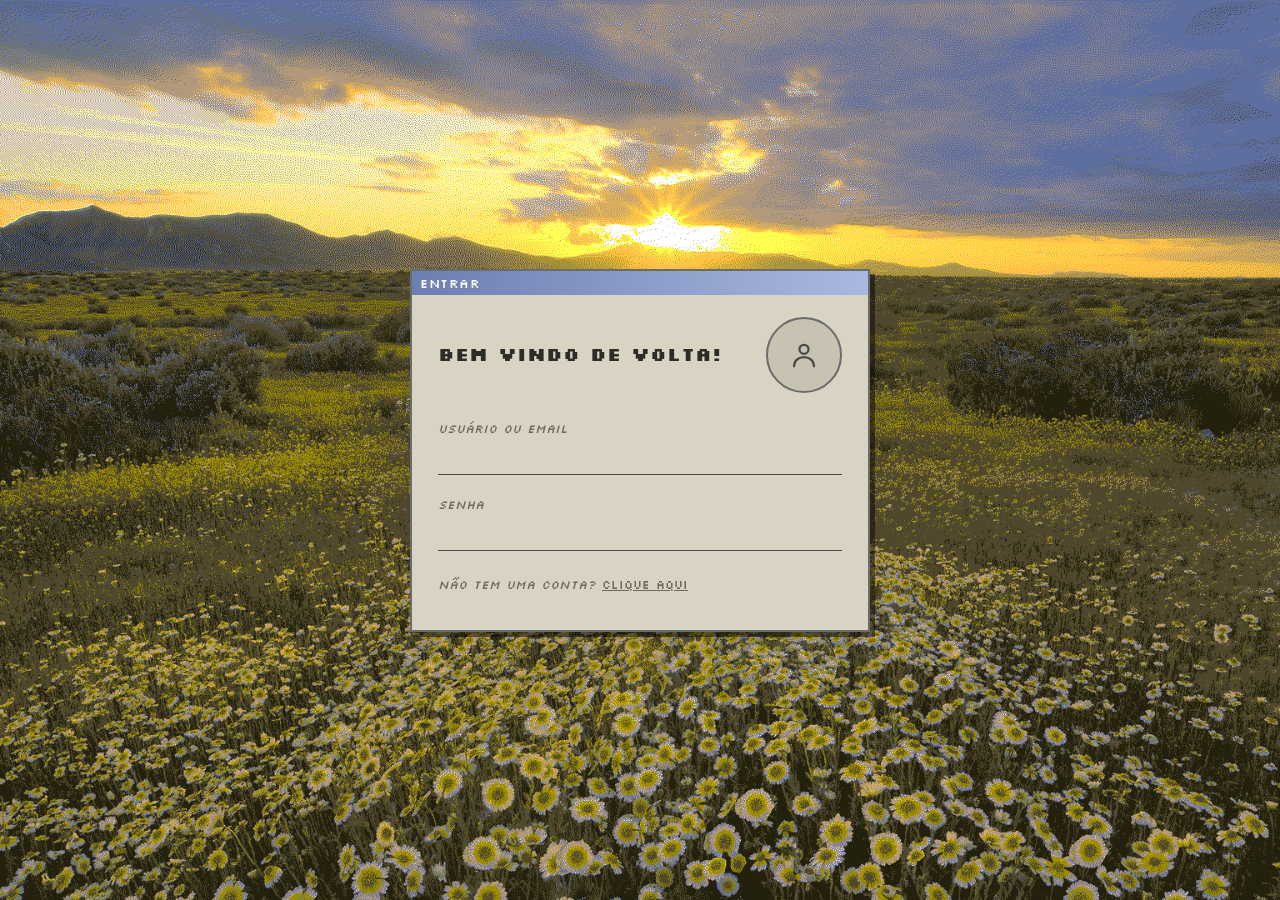
==== index.html @ 0c86bc10 "." ====
<!DOCTYPE html>
<html lang="pt-br">
<head>
<meta charset="UTF-8">
<meta name="viewport" content="width=device-width, initial-scale=1.0">
<title>zen · entrar</title>
<link rel="stylesheet" href="style.css">
</head>
<body>

<div class="stage">
  <div class="janela fluxo auth-window">
    <div class="titlebar">Entrar</div>
    <div class="conteudo">

      <div class="auth-header">
        <h1>bem vindo de volta!</h1>
        <div class="avatar-circle">
          <svg viewBox="0 0 24 24" fill="none" stroke="#4a4a46" stroke-width="1.6" stroke-linecap="round">
            <circle cx="12" cy="8" r="3.2"/>
            <path d="M5 20c0-4 3-6.5 7-6.5s7 2.5 7 6.5"/>
          </svg>
        </div>
      </div>

      <div class="campo">
        <label for="usuario">usuário ou email</label>
        <input type="text" id="usuario" name="usuario">
      </div>

      <div class="campo">
        <label for="senha">senha</label>
        <input type="password" id="senha" name="senha">
      </div>

      <p class="link-alt">não tem uma conta? <a href="cadastro.html">clique aqui</a></p>

    </div>
  </div>
</div>

</body>
</html>
---- style.css ----
@import url('https://fonts.googleapis.com/css2?family=Silkscreen:wght@400;700&display=swap');

:root{
  --bg-window: #d9d3c4;
  --border: #6b6b6b;
  --title-start: #6b7fb0;
  --title-end: #a9b8e0;
  --text-dark: #2e2c28;
  --text-muted: #6f6a5e;
  --line: #4a4a4a;
  --avatar-bg: #c7c2b2;
}

*{ box-sizing: border-box; }

html, body{
  margin: 0;
  min-height: 100vh;
}

body{
  font-family: 'Silkscreen', monospace;
  color: var(--text-dark);
  background: url('foto.png') center/cover no-repeat fixed;
  min-height: 100vh;
}

a{ color: inherit; }

.janela{
  background-color: #d9d3c4;
  border: 2px solid #6b6b6b;
  box-shadow: 5px 5px 0 rgba(0, 0, 0, 0.484);
  font-size: 16px;
  position: absolute;
}

.janela .titlebar{
  background: linear-gradient(90deg, #6b7fb0, #a9b8e0);
  padding: 4px 8px;
  color: #fff;
  font-size: 13px;
  letter-spacing: 0.5px;
}
.janela.fluxo{
  position: relative;
}

.janela .conteudo{
  padding: 22px 26px 26px;
}

.avatar-circle{
  width: 76px;
  height: 76px;
  min-width: 76px;
  border-radius: 50%;
  background: var(--avatar-bg);
  border: 2px solid var(--border);
  display: flex;
  align-items: center;
  justify-content: center;
}

.avatar-circle svg{ width: 34px; height: 34px; }

.avatar-foto{
  width: 76px;
  height: 76px;
  min-width: 76px;
  border-radius: 50%;
  border: 2px solid var(--border);
  object-fit: cover;
  background: var(--avatar-bg);
}

.stage{
  min-height: 100vh;
  display: flex;
  align-items: center;
  justify-content: center;
  padding: 40px 16px;
}

.auth-window{
  width: 100%;
  max-width: 460px;
}

.auth-header{
  display: flex;
  align-items: center;
  justify-content: space-between;
  gap: 18px;
  margin-bottom: 28px;
}

.auth-header.inverso{
  flex-direction: row-reverse;
  justify-content: flex-end;
}

.auth-header h1{
  font-size: 19px;
  font-weight: 700;
  line-height: 1.3;
  margin: 0;
  flex: 1;
}

.campo{
  margin: 22px 0;
}

.campo label{
  display: block;
  font-size: 12px;
  font-style: italic;
  color: var(--text-muted);
  margin-bottom: 8px;
}

.campo input{
  width: 100%;
  border: none;
  border-bottom: 1px solid var(--line);
  background: transparent;
  font-family: inherit;
  font-size: 14px;
  color: var(--text-dark);
  padding: 4px 2px 8px;
  outline: none;
}

.campo input:focus{
  border-bottom-color: var(--title-start);
}

.link-alt{
  margin-top: 26px;
  font-size: 12px;
  color: var(--text-muted);
  font-style: italic;
}

.link-alt a{
  text-decoration: underline;
  font-style: normal;
  cursor: pointer;
}

.feed-stage{
  min-height: 100vh;
  display: flex;
  justify-content: center;
  padding: 48px 90px 48px 16px;
}

.feed-coluna{
  width: 100%;
  max-width: 480px;
  display: flex;
  flex-direction: column;
  gap: 34px;
}

.post{
  position: relative;
}

.post .avatar-foto,
.post .avatar-circle{
  position: absolute;
  top: -16px;
  left: -16px;
  width: 46px;
  height: 46px;
  min-width: 46px;
  z-index: 2;
}

.post .titlebar{
  font-weight: 700;
  padding-left: 44px;
}

.post .conteudo{
  padding: 18px 18px 14px;
  font-size: 13px;
  line-height: 1.7;
}

.post .rodape{
  display: flex;
  align-items: center;
  justify-content: space-between;
  margin-top: 16px;
  font-size: 12px;
  color: var(--text-muted);
}

.post .interacoes{
  display: flex;
  gap: 16px;
  align-items: center;
}

.post .interacoes span{
  display: inline-flex;
  align-items: center;
  gap: 5px;
}

.post svg{ width: 15px; height: 15px; }

.dock{
  position: fixed;
  top: 50%;
  right: 18px;
  transform: translateY(-50%);
  display: flex;
  flex-direction: column;
  gap: 14px;
  z-index: 5;
}

.dock a{
  width: 42px;
  height: 42px;
  background-color: var(--bg-window);
  border: 2px solid var(--border);
  box-shadow: 4px 4px 0 rgba(0,0,0,0.484);
  display: flex;
  align-items: center;
  justify-content: center;
  text-decoration: none;
}

.dock svg{ width: 19px; height: 19px; }

.perfil-stage{
  min-height: 100vh;
  padding: 48px 90px 60px 40px;
  display: flex;
  justify-content: center;
}

.perfil-grade{
  width: 100%;
  max-width: 760px;
  display: grid;
  grid-template-columns: 2fr 1fr;
  gap: 18px;
}

.cartao-perfil{
  display: flex;
  align-items: center;
  gap: 20px;
}

.cartao-perfil .conteudo{
  display: flex;
  align-items: center;
  gap: 20px;
  padding: 24px;
}

.cartao-perfil h2{
  font-size: 20px;
  margin: 0 0 6px;
}

.cartao-perfil .handle{
  font-size: 12px;
  color: var(--text-muted);
}

.cartao-musica .conteudo{
  display: flex;
  align-items: center;
  justify-content: center;
  padding: 22px;
  min-height: 96px;
}

.cartao-musica svg{ width: 46px; height: 46px; }

.cartao-bio{
  grid-column: 1 / -1;
}

.cartao-bio .conteudo{
  font-size: 13px;
  line-height: 1.7;
  padding: 20px 24px;
}

@media (max-width: 640px){
  .janela{
    position: relative !important;
    inset: auto !important;
    width: auto !important;
  }

  .feed-stage{
    padding: 34px 70px 34px 16px;
  }

  .perfil-stage{
    padding: 34px 70px 34px 16px;
  }

  .perfil-grade{
    grid-template-columns: 1fr;
  }

  .dock{
    right: 10px;
    gap: 10px;
  }

  .dock a{
    width: 36px;
    height: 36px;
  }

  .post .avatar-foto,
  .post .avatar-circle{
    width: 38px;
    height: 38px;
    min-width: 38px;
    top: -12px;
    left: -12px;
  }
}
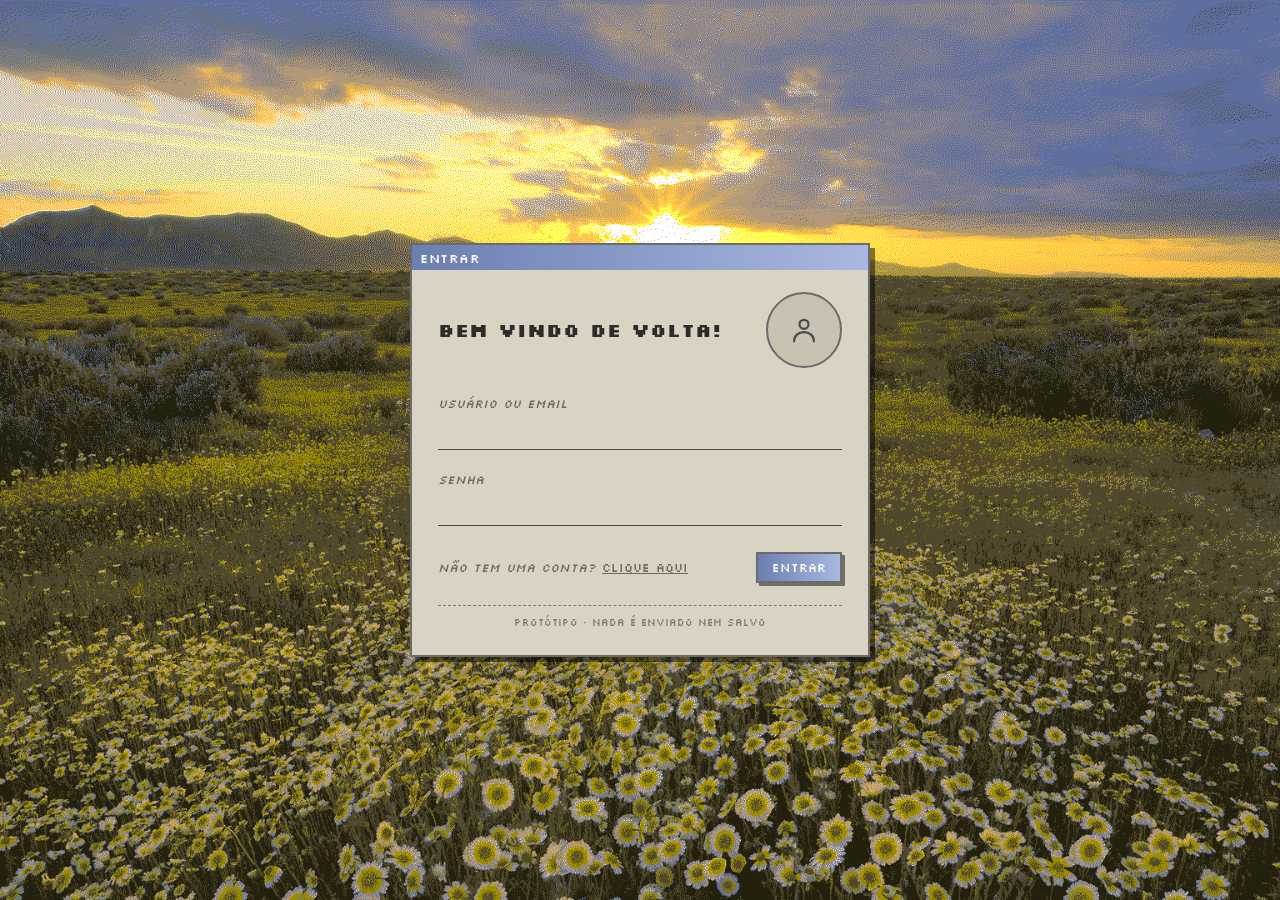
==== commit 08220bd8: "tanta coisa que nem tem como falar" ====
--- a/index.html
+++ b/index.html
@@ -5,39 +5,310 @@
 <meta name="viewport" content="width=device-width, initial-scale=1.0">
 <title>zen · entrar</title>
 <link rel="stylesheet" href="style.css">
+<script src="js/aparencia.js"></script>
+<script src="js/janelas.js" defer></script>
+<script src="js/feed.js" defer></script>
+<script src="js/musica.js" defer></script>
+<script src="js/app.js" defer></script>
 </head>
 <body>
 
-<div class="stage">
-  <div class="janela fluxo auth-window">
-    <div class="titlebar">Entrar</div>
-    <div class="conteudo">
-
-      <div class="auth-header">
-        <h1>bem vindo de volta!</h1>
-        <div class="avatar-circle">
-          <svg viewBox="0 0 24 24" fill="none" stroke="#4a4a46" stroke-width="1.6" stroke-linecap="round">
-            <circle cx="12" cy="8" r="3.2"/>
-            <path d="M5 20c0-4 3-6.5 7-6.5s7 2.5 7 6.5"/>
-          </svg>
-        </div>
-      </div>
-
-      <div class="campo">
-        <label for="usuario">usuário ou email</label>
-        <input type="text" id="usuario" name="usuario">
-      </div>
-
-      <div class="campo">
-        <label for="senha">senha</label>
-        <input type="password" id="senha" name="senha">
-      </div>
-
-      <p class="link-alt">não tem uma conta? <a href="cadastro.html">clique aqui</a></p>
-
-    </div>
-  </div>
-</div>
+<!-- ============ ACESSO (entrar / criar conta) ============ -->
+<main class="vista tela" data-vista="acesso" hidden>
+  <div class="janela principal" id="janela-acesso">
+    <div class="titlebar"><p id="titulo-acesso">Entrar</p></div>
+    <div class="content">
+
+      <!-- entrar -->
+      <form class="form-acesso" id="form-entrar" novalidate>
+        <div class="cabecalho">
+          <h1>bem vindo de volta!</h1>
+          <div class="avatar">
+            <svg viewBox="0 0 24 24" fill="none" stroke="#4a4a46" stroke-width="1.6" stroke-linecap="round">
+              <circle cx="12" cy="8" r="3.2"/>
+              <path d="M5 20c0-4 3-6.5 7-6.5s7 2.5 7 6.5"/>
+            </svg>
+          </div>
+        </div>
+
+        <div class="campo">
+          <label for="usuario">usuário ou email</label>
+          <input type="text" id="usuario" name="usuario" autocomplete="off">
+        </div>
+
+        <div class="campo">
+          <label for="senha">senha</label>
+          <input type="password" id="senha" name="senha" autocomplete="off">
+        </div>
+
+        <p class="erro" role="alert" hidden></p>
+
+        <div class="acoes-form">
+          <p class="trocar">não tem uma conta? <a href="#cadastro">clique aqui</a></p>
+          <button type="submit" class="botao primario">entrar</button>
+        </div>
+      </form>
+
+      <!-- criar conta -->
+      <form class="form-acesso" id="form-cadastro" novalidate hidden>
+        <div class="cabecalho inverso">
+          <h1>comece a usar o zen</h1>
+          <div class="avatar">
+            <svg viewBox="0 0 24 24" fill="none" stroke="#4a4a46" stroke-width="1.6" stroke-linecap="round">
+              <circle cx="12" cy="8" r="3.2"/>
+              <path d="M5 20c0-4 3-6.5 7-6.5s7 2.5 7 6.5"/>
+            </svg>
+          </div>
+        </div>
+
+        <div class="campo">
+          <label for="novo-usuario">usuário ou email</label>
+          <input type="text" id="novo-usuario" name="usuario" autocomplete="off">
+        </div>
+
+        <div class="campo">
+          <label for="nova-senha">senha</label>
+          <input type="password" id="nova-senha" name="senha" autocomplete="off">
+        </div>
+
+        <p class="erro" role="alert" hidden></p>
+
+        <div class="acoes-form">
+          <p class="trocar">já tem uma conta? <a href="#entrar">clique aqui</a></p>
+          <button type="submit" class="botao primario">criar conta</button>
+        </div>
+      </form>
+
+      <p class="aviso-prototipo">protótipo · nada é enviado nem salvo</p>
+    </div>
+  </div>
+</main>
+
+<!-- ============ FEED ============ -->
+<main class="vista feed" data-vista="feed" hidden>
+  <div class="coluna" id="lista-posts"></div>
+</main>
+
+<!-- ============ PERFIL ============ -->
+<main class="vista perfil" data-vista="perfil" hidden>
+  <div class="grade">
+
+    <section class="janela usuario">
+      <div class="content">
+        <img class="avatar" src="assets/avatares/watari.jpg" alt="foto de perfil de davikskk (Watari, de Shigatsu wa Kimi no Uso)">
+        <div>
+          <h2>davikskk</h2>
+          <div class="arroba">@6davik9 · profile.exe</div>
+        </div>
+      </div>
+    </section>
+
+    <section class="janela musica">
+      <div class="titlebar"><p>music.txt</p></div>
+      <div class="content">
+        <div class="toca-discos" id="toca-discos">
+          <button type="button" class="vinil" id="vinil" aria-label="escolher música">
+            <span class="vinil-disco"><span class="vinil-rotulo">zen</span></span>
+            <span class="vinil-brilho"></span>
+          </button>
+          <span class="braco" aria-hidden="true"></span>
+        </div>
+        <p class="faixa" id="faixa" aria-live="polite">clique no disco p/ escolher</p>
+        <label class="botao pequeno">
+          abrir arquivo...
+          <input type="file" id="arquivo-musica" accept=".mp3,.mp4,audio/mpeg,video/mp4" hidden>
+        </label>
+        <audio id="audio" preload="metadata"></audio>
+      </div>
+    </section>
+
+    <section class="janela bio">
+      <div class="titlebar"><p>bio.txt</p></div>
+      <div class="content">
+        Curto retrô, gosto de programar e mega meowstic é o goat
+      </div>
+    </section>
+
+  </div>
+</main>
+
+<!-- ============ MENU ============ -->
+<nav class="menu" hidden>
+  <a href="#perfil" title="perfil" data-rota="perfil">
+    <svg viewBox="0 0 24 24" fill="none" stroke="#4a4a46" stroke-width="1.6" stroke-linecap="round">
+      <circle cx="12" cy="8" r="3.2"/>
+      <path d="M5 20c0-4 3-6.5 7-6.5s7 2.5 7 6.5"/>
+    </svg>
+  </a>
+  <a href="#feed" title="feed" data-rota="feed">
+    <svg viewBox="0 0 24 24" fill="none" stroke="#4a4a46" stroke-width="1.6" stroke-linecap="round" stroke-linejoin="round">
+      <path d="M4 11l8-6 8 6"/>
+      <path d="M6 10v9h12v-9"/>
+      <path d="M10 19v-5h4v5"/>
+    </svg>
+  </a>
+  <a href="#" title="notificações" data-abrir="janela-notificacoes">
+    <svg viewBox="0 0 24 24" fill="none" stroke="#4a4a46" stroke-width="1.6" stroke-linecap="round" stroke-linejoin="round">
+      <path d="M6 10a6 6 0 0 1 12 0c0 4 1.5 5.5 2 6H4c0.5-.5 2-2 2-6z"/>
+      <path d="M10 19a2 2 0 0 0 4 0"/>
+    </svg>
+    <span class="selo" id="selo-notificacoes">3</span>
+  </a>
+  <a href="#" title="novo post" data-abrir="janela-novo-post">
+    <svg viewBox="0 0 24 24" fill="none" stroke="#4a4a46" stroke-width="1.8" stroke-linecap="round">
+      <path d="M12 5v14M5 12h14"/>
+    </svg>
+  </a>
+  <a href="#" title="personalizar" data-abrir="janela-config">
+    <svg viewBox="0 0 24 24" fill="none" stroke="#4a4a46" stroke-width="1.6" stroke-linecap="round" stroke-linejoin="round">
+      <path d="M4 7h10M18 7h2M4 17h4M12 17h8"/>
+      <rect x="14" y="5" width="4" height="4"/>
+      <rect x="8" y="15" width="4" height="4"/>
+    </svg>
+  </a>
+  <a href="#entrar" title="sair" data-sair>
+    <svg viewBox="0 0 24 24" fill="none" stroke="#4a4a46" stroke-width="1.6" stroke-linecap="round" stroke-linejoin="round">
+      <path d="M12 4v8"/>
+      <path d="M7.5 7a7 7 0 1 0 9 0"/>
+    </svg>
+  </a>
+</nav>
+
+<!-- ============ JANELAS FLUTUANTES ============ -->
+
+<!-- conectando (login/cadastro simulados) -->
+<section class="janela flutuante dialogo" id="janela-conectando" role="dialog" aria-modal="true" aria-labelledby="titulo-conectando" hidden>
+  <div class="titlebar"><p id="titulo-conectando">conectando.exe</p></div>
+  <div class="content">
+    <p class="mensagem" id="mensagem-conectando">conectando ao zen...</p>
+    <div class="progresso"><span class="progresso-barra"></span></div>
+  </div>
+</section>
+
+<!-- notificações -->
+<section class="janela flutuante" id="janela-notificacoes" role="dialog" aria-labelledby="titulo-notificacoes" hidden>
+  <div class="titlebar">
+    <p id="titulo-notificacoes">notificações.log</p>
+    <div class="titlebar-botoes"><button type="button" class="titlebar-botao" data-fechar aria-label="fechar">x</button></div>
+  </div>
+  <div class="content">
+    <ul class="lista-notificacoes" id="lista-notificacoes"></ul>
+  </div>
+</section>
+
+<!-- novo post -->
+<section class="janela flutuante" id="janela-novo-post" role="dialog" aria-labelledby="titulo-novo-post" hidden>
+  <div class="titlebar">
+    <p id="titulo-novo-post">novo_post.txt</p>
+    <div class="titlebar-botoes"><button type="button" class="titlebar-botao" data-fechar aria-label="fechar">x</button></div>
+  </div>
+  <form class="content" id="form-novo-post">
+    <div class="autor-post">
+      <img class="avatar mini" src="assets/avatares/watari.jpg" alt="">
+      <div><strong>davikskk</strong> <span class="arroba">@6davik9</span></div>
+    </div>
+    <textarea id="texto-novo-post" maxlength="280" rows="4" placeholder="no que você está pensando?" aria-label="texto do post"></textarea>
+    <div class="acoes-form">
+      <span class="contador-caracteres" id="contador-caracteres">0/280</span>
+      <button type="submit" class="botao primario">publicar</button>
+    </div>
+  </form>
+</section>
+
+<!-- personalização -->
+<section class="janela flutuante config" id="janela-config" role="dialog" aria-labelledby="titulo-config" hidden>
+  <div class="titlebar">
+    <p id="titulo-config">painel_de_controle.exe</p>
+    <div class="titlebar-botoes"><button type="button" class="titlebar-botao" data-fechar aria-label="fechar">x</button></div>
+  </div>
+  <form class="content" id="form-config">
+
+    <fieldset class="grupo">
+      <legend>papel de parede</legend>
+      <div class="amostras" id="amostras-fundo"></div>
+      <div class="linha">
+        <label class="botao pequeno">
+          carregar imagem...
+          <input type="file" id="arquivo-fundo" accept="image/*" hidden>
+        </label>
+        <label class="ajuste-select">
+          <span>ajuste</span>
+          <select name="bgSize">
+            <option value="cover">preencher</option>
+            <option value="contain">centralizar</option>
+            <option value="auto">mosaico</option>
+          </select>
+        </label>
+      </div>
+      <label class="ajuste"><span>escurecer</span><input type="range" name="bgDim" min="0" max="0.7" step="0.05"><output></output></label>
+    </fieldset>
+
+    <fieldset class="grupo">
+      <legend>janelas</legend>
+      <div class="linha">
+        <span class="rotulo">cor</span>
+        <div class="amostras cores" id="amostras-janela"></div>
+        <input type="color" name="windowColor" aria-label="cor personalizada das janelas">
+      </div>
+      <label class="ajuste"><span>opacidade</span><input type="range" name="windowOpacity" min="0.35" max="1" step="0.05"><output></output></label>
+      <label class="ajuste"><span>blur</span><input type="range" name="windowBlur" min="0" max="16" step="1"><output></output></label>
+      <label class="ajuste"><span>sombra</span><input type="range" name="shadowOffset" min="0" max="12" step="1"><output></output></label>
+      <label class="ajuste"><span>bordas</span><input type="range" name="borderWidth" min="1" max="4" step="1"><output></output></label>
+      <label class="ajuste"><span>cantos</span><input type="range" name="radius" min="0" max="14" step="1"><output></output></label>
+    </fieldset>
+
+    <fieldset class="grupo">
+      <legend>barra de título</legend>
+      <div class="amostras" id="amostras-titulo"></div>
+      <div class="linha">
+        <span class="rotulo">cores</span>
+        <input type="color" name="titleStart" aria-label="cor inicial da barra de título">
+        <input type="color" name="titleEnd" aria-label="cor final da barra de título">
+        <label class="checar"><input type="checkbox" name="titleGradient"> degradê</label>
+      </div>
+    </fieldset>
+
+    <div class="acoes-form">
+      <span class="dica">as mudanças aplicam na hora</span>
+      <button type="button" class="botao" id="restaurar-aparencia">restaurar padrão</button>
+    </div>
+  </form>
+</section>
+
+<!-- modelo de post usado por js/feed.js -->
+<template id="modelo-post">
+  <article class="janela post">
+    <img class="avatar" src="" alt="">
+    <div class="titlebar">
+      <p class="nome"></p>
+      <span class="arroba"></span>
+      <time class="tempo"></time>
+    </div>
+    <div class="content texto"></div>
+    <div class="content rodape">
+      <div class="interacoes">
+        <button type="button" class="acao curtir" aria-pressed="false" title="curtir">
+          <svg viewBox="0 0 24 24" fill="none" stroke="currentColor" stroke-width="1.6" stroke-linejoin="round"><path d="M12 20s-7-4.35-9.5-8.5C.8 8 2.5 4.5 6 4.5c2 0 3.5 1.2 4 2.5.5-1.3 2-2.5 4-2.5 3.5 0 5.2 3.5 3.5 7-2.5 4.15-9.5 8.5-9.5 8.5z"/></svg>
+          <span class="contador"></span>
+        </button>
+        <button type="button" class="acao comentar" aria-expanded="false" title="comentários">
+          <svg viewBox="0 0 24 24" fill="none" stroke="currentColor" stroke-width="1.6" stroke-linejoin="round"><path d="M4 5h16v11H8l-4 4V5z"/></svg>
+          <span class="contador"></span>
+        </button>
+      </div>
+      <button type="button" class="acao marcar" aria-pressed="false" title="marcar post">
+        <svg viewBox="0 0 24 24" fill="none" stroke="currentColor" stroke-width="1.6" stroke-linejoin="round"><path d="M5 3v18M5 4h11l-2 3 2 3H5"/></svg>
+      </button>
+    </div>
+    <div class="comentarios" hidden>
+      <ul class="lista-comentarios"></ul>
+      <form class="form-comentario">
+        <input type="text" maxlength="140" placeholder="comentar..." aria-label="escrever comentário">
+        <button type="submit" class="botao pequeno">enviar</button>
+      </form>
+    </div>
+  </article>
+</template>
 
 </body>
 </html>
--- a/style.css
+++ b/style.css
@@ -5,13 +5,39 @@
   --border: #6b6b6b;
   --title-start: #6b7fb0;
   --title-end: #a9b8e0;
+  --title-text: #fff;
   --text-dark: #2e2c28;
   --text-muted: #6f6a5e;
   --line: #4a4a4a;
   --avatar-bg: #c7c2b2;
+  --like: #b5484a;
+
+  /* papel de parede */
+  --bg-image: url('foto.png');
+  --bg-size: cover;
+  --bg-repeat: no-repeat;
+  --bg-dim: 0;
+
+  /* janelas (ajustáveis no painel de controle) */
+  --window-opacity: 1;
+  --window-blur: 0px;
+  --shadow-offset: 5px;
+  --shadow-alpha: 0.484;
+  --border-width: 2px;
+  --radius: 0px;
+
+  /* derivadas */
+  --window-fill: color-mix(in srgb, var(--bg-window) calc(var(--window-opacity) * 100%), transparent);
+  --window-hover: color-mix(in srgb, var(--bg-window), #fff 30%);
+  --shadow-color: rgba(0, 0, 0, var(--shadow-alpha));
+  --shadow: var(--shadow-offset) var(--shadow-offset) 0 var(--shadow-color);
+  --shadow-sm: calc(var(--shadow-offset) * 0.6) calc(var(--shadow-offset) * 0.6) 0 var(--shadow-color);
+  --radius-inner: max(0px, calc(var(--radius) - var(--border-width)));
 }
 
 *{ box-sizing: border-box; }
+
+[hidden]{ display: none !important; }
 
 html, body{
   margin: 0;
@@ -21,36 +47,135 @@
 body{
   font-family: 'Silkscreen', monospace;
   color: var(--text-dark);
-  background: url('foto.png') center/cover no-repeat fixed;
+  background:
+    linear-gradient(rgba(0, 0, 0, var(--bg-dim)), rgba(0, 0, 0, var(--bg-dim))) fixed,
+    var(--bg-image) center / var(--bg-size) var(--bg-repeat) fixed;
+  background-color: #4b5a6e;
   min-height: 100vh;
 }
 
 a{ color: inherit; }
 
+/* ============ JANELA (componente base) ============ */
+
 .janela{
-  background-color: #d9d3c4;
-  border: 2px solid #6b6b6b;
-  box-shadow: 5px 5px 0 rgba(0, 0, 0, 0.484);
+  background-color: var(--window-fill);
+  border: var(--border-width) solid var(--border);
+  border-radius: var(--radius);
+  box-shadow: var(--shadow);
+  -webkit-backdrop-filter: blur(var(--window-blur));
+  backdrop-filter: blur(var(--window-blur));
   font-size: 16px;
-  position: absolute;
+  position: relative;
 }
 
 .janela .titlebar{
-  background: linear-gradient(90deg, #6b7fb0, #a9b8e0);
+  background: linear-gradient(90deg, var(--title-start), var(--title-end));
+  border-radius: var(--radius-inner) var(--radius-inner) 0 0;
   padding: 4px 8px;
-  color: #fff;
+  color: var(--title-text);
   font-size: 13px;
   letter-spacing: 0.5px;
-}
-.janela.fluxo{
-  position: relative;
-}
-
-.janela .conteudo{
+  display: flex;
+  align-items: center;
+  gap: 8px;
+  min-height: 25px;
+}
+
+.janela .titlebar p{ margin: 0; }
+.janela .content{
   padding: 22px 26px 26px;
 }
 
-.avatar-circle{
+.titlebar-botoes{
+  margin-left: auto;
+  display: flex;
+  gap: 4px;
+}
+
+.titlebar-botao{
+  width: 18px;
+  height: 16px;
+  padding: 0;
+  font-family: inherit;
+  font-size: 10px;
+  line-height: 1;
+  color: var(--text-dark);
+  background: var(--bg-window);
+  border: 1px solid var(--border);
+  box-shadow: inset -1px -1px 0 rgba(0, 0, 0, 0.3), inset 1px 1px 0 rgba(255, 255, 255, 0.7);
+  cursor: pointer;
+}
+
+.titlebar-botao:hover{ background: var(--window-hover); }
+.titlebar-botao:active{ box-shadow: inset 1px 1px 0 rgba(0, 0, 0, 0.3); }
+
+/* abrir janela: pequeno "pop" em degraus, estilo sistema antigo */
+.vista .janela,
+.janela.flutuante{
+  animation: abrir 0.16s steps(3) both;
+}
+
+@keyframes abrir{
+  from{ opacity: 0; transform: scale(0.94); }
+  to{ opacity: 1; transform: none; }
+}
+
+/* ============ BOTÕES ============ */
+
+.botao{
+  display: inline-flex;
+  align-items: center;
+  justify-content: center;
+  gap: 6px;
+  font-family: inherit;
+  font-size: 12px;
+  color: var(--text-dark);
+  background: var(--bg-window);
+  border: 2px solid var(--border);
+  border-radius: calc(var(--radius) * 0.6);
+  box-shadow: 3px 3px 0 var(--shadow-color);
+  padding: 6px 14px;
+  cursor: pointer;
+  user-select: none;
+  white-space: nowrap;
+}
+
+.botao:hover{ background: var(--window-hover); }
+
+.botao:active{
+  transform: translate(3px, 3px);
+  box-shadow: none;
+}
+
+.botao.primario{
+  background: linear-gradient(90deg, var(--title-start), var(--title-end));
+  color: var(--title-text);
+}
+
+.botao.primario:hover{ filter: brightness(1.08); }
+
+.botao.pequeno{
+  font-size: 11px;
+  padding: 4px 10px;
+  box-shadow: 2px 2px 0 var(--shadow-color);
+}
+
+.botao.pequeno:active{ transform: translate(2px, 2px); }
+
+.botao:focus-visible,
+.acao:focus-visible,
+.menu a:focus-visible,
+.vinil:focus-visible,
+.titlebar-botao:focus-visible,
+.botao:has(input:focus-visible){
+  outline: 2px dotted var(--text-dark);
+  outline-offset: 2px;
+}
+
+/* ============ AVATAR ============ */
+
+.avatar{
   width: 76px;
   height: 76px;
   min-width: 76px;
@@ -60,21 +185,23 @@
   display: flex;
   align-items: center;
   justify-content: center;
-}
-
-.avatar-circle svg{ width: 34px; height: 34px; }
-
-.avatar-foto{
-  width: 76px;
-  height: 76px;
-  min-width: 76px;
-  border-radius: 50%;
-  border: 2px solid var(--border);
   object-fit: cover;
-  background: var(--avatar-bg);
-}
-
-.stage{
+}
+
+img.avatar{ display: block; }
+
+.avatar svg{ width: 34px; height: 34px; }
+
+.avatar.mini{
+  width: 26px;
+  height: 26px;
+  min-width: 26px;
+  border-width: 1px;
+}
+
+/* ============ ACESSO (entrar / criar conta) ============ */
+
+.tela{
   min-height: 100vh;
   display: flex;
   align-items: center;
@@ -82,12 +209,12 @@
   padding: 40px 16px;
 }
 
-.auth-window{
+.principal{
   width: 100%;
   max-width: 460px;
 }
 
-.auth-header{
+.cabecalho{
   display: flex;
   align-items: center;
   justify-content: space-between;
@@ -95,12 +222,12 @@
   margin-bottom: 28px;
 }
 
-.auth-header.inverso{
+.cabecalho.inverso{
   flex-direction: row-reverse;
   justify-content: flex-end;
 }
 
-.auth-header h1{
+.cabecalho h1{
   font-size: 19px;
   font-weight: 700;
   line-height: 1.3;
@@ -134,29 +261,63 @@
 
 .campo input:focus{
   border-bottom-color: var(--title-start);
-}
-
-.link-alt{
-  margin-top: 26px;
+  box-shadow: 0 1px 0 var(--title-start);
+}
+
+.campo input[aria-invalid="true"]{ border-bottom-color: var(--like); }
+
+.trocar{
+  margin: 0;
   font-size: 12px;
   color: var(--text-muted);
   font-style: italic;
 }
 
-.link-alt a{
+.trocar a{
   text-decoration: underline;
   font-style: normal;
   cursor: pointer;
 }
 
-.feed-stage{
+.trocar a:hover{ color: var(--text-dark); }
+
+.acoes-form{
+  display: flex;
+  align-items: center;
+  justify-content: space-between;
+  gap: 14px;
+  flex-wrap: wrap;
+  margin-top: 26px;
+}
+
+.erro{
+  margin: -6px 0 0;
+  font-size: 11px;
+  color: var(--like);
+}
+
+.erro::before{ content: "! "; font-weight: 700; }
+
+.aviso-prototipo{
+  margin: 22px 0 0;
+  padding-top: 10px;
+  border-top: 1px dashed var(--border);
+  font-size: 10px;
+  color: var(--text-muted);
+  text-align: center;
+  opacity: 0.85;
+}
+
+/* ============ FEED ============ */
+
+.feed{
   min-height: 100vh;
   display: flex;
   justify-content: center;
   padding: 48px 90px 48px 16px;
 }
 
-.feed-coluna{
+.coluna{
   width: 100%;
   max-width: 480px;
   display: flex;
@@ -164,12 +325,7 @@
   gap: 34px;
 }
 
-.post{
-  position: relative;
-}
-
-.post .avatar-foto,
-.post .avatar-circle{
+.post > .avatar{
   position: absolute;
   top: -16px;
   left: -16px;
@@ -177,43 +333,158 @@
   height: 46px;
   min-width: 46px;
   z-index: 2;
+  box-shadow: 2px 2px 0 var(--shadow-color);
 }
 
 .post .titlebar{
+  padding-left: 44px;
+  white-space: nowrap;
+}
+
+.post .titlebar .nome{
   font-weight: 700;
-  padding-left: 44px;
-}
-
-.post .conteudo{
+  overflow: hidden;
+  text-overflow: ellipsis;
+}
+
+.post .titlebar .arroba{
+  font-size: 11px;
+  opacity: 0.8;
+  overflow: hidden;
+  text-overflow: ellipsis;
+}
+
+.post .titlebar .tempo{
+  margin-left: auto;
+  font-size: 11px;
+  opacity: 0.85;
+}
+
+.post .content{
   padding: 18px 18px 14px;
   font-size: 13px;
   line-height: 1.7;
 }
 
+.post .texto{
+  overflow-wrap: anywhere;
+  white-space: pre-line;
+}
+
 .post .rodape{
   display: flex;
   align-items: center;
   justify-content: space-between;
-  margin-top: 16px;
+  padding: 6px 10px;
+  border-top: 1px dashed color-mix(in srgb, var(--border) 70%, transparent);
   font-size: 12px;
   color: var(--text-muted);
 }
 
 .post .interacoes{
   display: flex;
-  gap: 16px;
-  align-items: center;
-}
-
-.post .interacoes span{
+  gap: 6px;
+  align-items: center;
+}
+
+.acao{
   display: inline-flex;
   align-items: center;
-  gap: 5px;
-}
-
-.post svg{ width: 15px; height: 15px; }
-
-.dock{
+  gap: 6px;
+  min-height: 28px;
+  padding: 3px 8px;
+  font-family: inherit;
+  font-size: 12px;
+  color: var(--text-muted);
+  background: none;
+  border: 1px solid transparent;
+  border-radius: calc(var(--radius) * 0.5);
+  cursor: pointer;
+}
+
+.acao:hover{
+  color: var(--text-dark);
+  background: var(--window-hover);
+  border-color: var(--border);
+  box-shadow: 2px 2px 0 var(--shadow-color);
+}
+
+.acao:active{
+  transform: translate(2px, 2px);
+  box-shadow: none;
+}
+
+.acao svg{ width: 15px; height: 15px; flex: none; }
+
+.acao.curtir[aria-pressed="true"]{ color: var(--like); }
+.acao.curtir[aria-pressed="true"] svg{ fill: currentColor; animation: pulso 0.3s steps(3); }
+.acao.marcar[aria-pressed="true"]{ color: var(--title-start); }
+.acao.marcar[aria-pressed="true"] svg path{ fill: currentColor; fill-rule: evenodd; }
+.acao.comentar[aria-expanded="true"]{
+  color: var(--text-dark);
+  border-color: var(--border);
+  background: var(--window-hover);
+}
+
+@keyframes pulso{
+  50%{ transform: scale(1.35); }
+}
+
+.comentarios{
+  border-top: 1px dashed color-mix(in srgb, var(--border) 70%, transparent);
+  padding: 12px 16px 14px;
+  font-size: 12px;
+}
+
+.lista-comentarios{
+  list-style: none;
+  margin: 0 0 12px;
+  padding: 0;
+  display: flex;
+  flex-direction: column;
+  gap: 10px;
+}
+
+.lista-comentarios li{
+  display: flex;
+  gap: 10px;
+  align-items: flex-start;
+  line-height: 1.6;
+}
+
+.lista-comentarios strong{ margin-right: 6px; }
+
+.form-comentario{
+  display: flex;
+  gap: 10px;
+  align-items: center;
+}
+
+.form-comentario input,
+.config select,
+#texto-novo-post{
+  font-family: inherit;
+  font-size: 12px;
+  color: var(--text-dark);
+}
+
+.form-comentario input{
+  flex: 1;
+  min-width: 0;
+  border: none;
+  border-bottom: 1px solid var(--line);
+  background: transparent;
+  padding: 4px 2px 6px;
+  outline: none;
+}
+
+.form-comentario input:focus{ border-bottom-color: var(--title-start); }
+
+.post.novo{ animation: abrir 0.2s steps(3) both; }
+
+/* ============ MENU ============ */
+
+.menu{
   position: fixed;
   top: 50%;
   right: 18px;
@@ -224,113 +495,559 @@
   z-index: 5;
 }
 
-.dock a{
+.menu a{
+  position: relative;
   width: 42px;
   height: 42px;
-  background-color: var(--bg-window);
-  border: 2px solid var(--border);
-  box-shadow: 4px 4px 0 rgba(0,0,0,0.484);
+  background-color: var(--window-fill);
+  border: var(--border-width) solid var(--border);
+  border-radius: var(--radius);
+  box-shadow: 4px 4px 0 var(--shadow-color);
+  -webkit-backdrop-filter: blur(var(--window-blur));
+  backdrop-filter: blur(var(--window-blur));
   display: flex;
   align-items: center;
   justify-content: center;
   text-decoration: none;
 }
 
-.dock svg{ width: 19px; height: 19px; }
-
-.perfil-stage{
+.menu a:hover{ background-color: var(--window-hover); }
+
+.menu a:active,
+.menu a.ativo{
+  transform: translate(3px, 3px);
+  box-shadow: 1px 1px 0 var(--shadow-color);
+}
+
+.menu a.ativo{
+  background: linear-gradient(135deg, var(--title-start), var(--title-end));
+}
+
+.menu a.ativo svg{ stroke: var(--title-text); }
+
+.menu svg{ width: 19px; height: 19px; }
+
+.selo{
+  position: absolute;
+  top: -8px;
+  left: -8px;
+  min-width: 18px;
+  height: 18px;
+  padding: 0 4px;
+  font-size: 10px;
+  line-height: 15px;
+  text-align: center;
+  color: #fff;
+  background: var(--like);
+  border: 2px solid var(--border);
+  border-radius: 9px;
+}
+
+/* ============ PERFIL ============ */
+
+.perfil{
   min-height: 100vh;
   padding: 48px 90px 60px 40px;
   display: flex;
   justify-content: center;
 }
 
-.perfil-grade{
+.grade{
   width: 100%;
   max-width: 760px;
   display: grid;
   grid-template-columns: 2fr 1fr;
+  align-content: start;
   gap: 18px;
 }
 
-.cartao-perfil{
+.usuario{
   display: flex;
   align-items: center;
   gap: 20px;
 }
 
-.cartao-perfil .conteudo{
+.usuario .content{
   display: flex;
   align-items: center;
   gap: 20px;
   padding: 24px;
 }
 
-.cartao-perfil h2{
+.usuario .avatar{ box-shadow: 3px 3px 0 var(--shadow-color); }
+
+.usuario h2{
   font-size: 20px;
   margin: 0 0 6px;
 }
 
-.cartao-perfil .handle{
+.usuario .arroba{
   font-size: 12px;
   color: var(--text-muted);
 }
 
-.cartao-musica .conteudo{
-  display: flex;
+.musica .content{
+  display: flex;
+  flex-direction: column;
   align-items: center;
   justify-content: center;
-  padding: 22px;
+  gap: 10px;
+  padding: 18px 16px 16px;
   min-height: 96px;
 }
 
-.cartao-musica svg{ width: 46px; height: 46px; }
-
-.cartao-bio{
+.bio{
   grid-column: 1 / -1;
 }
 
-.cartao-bio .conteudo{
+.bio .content{
   font-size: 13px;
   line-height: 1.7;
   padding: 20px 24px;
 }
 
+/* ============ MUSIC.TXT · VINIL ============ */
+
+.toca-discos{
+  position: relative;
+  width: 132px;
+  height: 120px;
+}
+
+.vinil{
+  position: absolute;
+  left: 0;
+  top: 0;
+  width: 120px;
+  height: 120px;
+  padding: 0;
+  border: 2px solid var(--border);
+  border-radius: 50%;
+  background: none;
+  box-shadow: 3px 3px 0 var(--shadow-color);
+  cursor: pointer;
+}
+
+.vinil-disco{
+  position: absolute;
+  inset: 0;
+  border-radius: 50%;
+  background:
+    repeating-radial-gradient(circle, #1d1c1a 0 2px, #2b2a27 2px 3px, #1d1c1a 3px 5px);
+  animation: girar 3.6s linear infinite;
+  animation-play-state: paused;
+}
+
+/* marca branca na borda: mostra a rotação mesmo com o rótulo sem detalhes */
+.vinil-disco::after{
+  content: "";
+  position: absolute;
+  top: 8px;
+  left: 50%;
+  width: 3px;
+  height: 10px;
+  margin-left: -1.5px;
+  background: rgba(255, 255, 255, 0.25);
+}
+
+.vinil-rotulo{
+  position: absolute;
+  inset: 34%;
+  border-radius: 50%;
+  background: linear-gradient(135deg, var(--title-start), var(--title-end));
+  border: 2px solid #1d1c1a;
+  color: var(--title-text);
+  font-size: 9px;
+  display: flex;
+  align-items: flex-start;
+  justify-content: center;
+  padding-top: 3px;
+}
+
+/* furo central */
+.vinil-rotulo::after{
+  content: "";
+  position: absolute;
+  top: 50%;
+  left: 50%;
+  width: 6px;
+  height: 6px;
+  margin: -3px 0 0 -3px;
+  border-radius: 50%;
+  background: var(--bg-window);
+  border: 1px solid #1d1c1a;
+}
+
+/* reflexo fixo (não gira) para dar volume ao disco */
+.vinil-brilho{
+  position: absolute;
+  inset: 0;
+  border-radius: 50%;
+  background: conic-gradient(from 20deg, transparent 0 10%, rgba(255, 255, 255, 0.12) 14%, transparent 20% 60%, rgba(255, 255, 255, 0.1) 64%, transparent 70%);
+  pointer-events: none;
+}
+
+.vinil:hover .vinil-brilho{ background-color: rgba(255, 255, 255, 0.05); }
+
+.toca-discos.tocando .vinil-disco{ animation-play-state: running; }
+
+.braco{
+  position: absolute;
+  top: 4px;
+  right: 0;
+  width: 6px;
+  height: 66px;
+  background: var(--bg-window);
+  border: 2px solid var(--border);
+  box-shadow: 2px 2px 0 var(--shadow-color);
+  transform-origin: 50% 3px;
+  transform: rotate(8deg);
+  transition: transform 0.4s steps(4);
+  pointer-events: none;
+}
+
+/* cabeça da agulha */
+.braco::after{
+  content: "";
+  position: absolute;
+  bottom: -6px;
+  left: -5px;
+  width: 12px;
+  height: 10px;
+  background: var(--border);
+}
+
+.toca-discos.tocando .braco{ transform: rotate(28deg); }
+
+@keyframes girar{
+  to{ transform: rotate(360deg); }
+}
+
+.faixa{
+  margin: 0;
+  max-width: 100%;
+  font-size: 10px;
+  color: var(--text-muted);
+  text-align: center;
+  overflow: hidden;
+  text-overflow: ellipsis;
+  white-space: nowrap;
+}
+
+.faixa.erro-midia{ color: var(--like); }
+
+/* ============ JANELAS FLUTUANTES ============ */
+
+.janela.flutuante{
+  position: fixed;
+  top: 0;
+  left: 0;
+  z-index: 20;
+  width: min(380px, calc(100vw - 32px));
+  max-height: calc(100vh - 32px);
+  display: flex;
+  flex-direction: column;
+}
+
+.janela.flutuante .titlebar{
+  cursor: grab;
+  user-select: none;
+  touch-action: none;
+  flex: none;
+}
+
+.janela.flutuante.arrastando .titlebar{ cursor: grabbing; }
+
+.janela.flutuante .content{
+  padding: 18px 20px 20px;
+  overflow: auto;
+  font-size: 12px;
+}
+
+.janela.flutuante.inativa .titlebar{ filter: grayscale(0.7) brightness(0.95); }
+
+.janela.dialogo{
+  width: min(300px, calc(100vw - 32px));
+  z-index: 40;
+}
+
+.janela.dialogo .titlebar{ cursor: default; }
+
+.mensagem{ margin: 0 0 14px; }
+
+.progresso{
+  height: 20px;
+  padding: 2px;
+  border: 2px solid var(--border);
+  background: var(--window-hover);
+  box-shadow: inset 2px 2px 0 rgba(0, 0, 0, 0.2);
+}
+
+.progresso-barra{
+  display: block;
+  height: 100%;
+  width: 0;
+  background: repeating-linear-gradient(90deg, var(--title-start) 0 10px, transparent 10px 12px);
+}
+
+.janela.dialogo:not([hidden]) .progresso-barra{
+  animation: carregar 1.1s steps(12) forwards;
+}
+
+@keyframes carregar{
+  to{ width: 100%; }
+}
+
+/* notificações */
+.lista-notificacoes{
+  list-style: none;
+  margin: 0;
+  padding: 0;
+}
+
+.lista-notificacoes li{
+  display: flex;
+  align-items: center;
+  gap: 10px;
+  padding: 10px 0;
+  line-height: 1.5;
+  border-bottom: 1px dashed color-mix(in srgb, var(--border) 60%, transparent);
+}
+
+.lista-notificacoes li:last-child{ border-bottom: none; }
+.lista-notificacoes .quando{ display: block; font-size: 10px; color: var(--text-muted); }
+
+/* novo post */
+.autor-post{
+  display: flex;
+  align-items: center;
+  gap: 10px;
+  margin-bottom: 12px;
+}
+
+.autor-post .arroba{ color: var(--text-muted); font-size: 11px; }
+
+#texto-novo-post{
+  width: 100%;
+  resize: vertical;
+  min-height: 90px;
+  padding: 8px;
+  line-height: 1.6;
+  background: var(--window-hover);
+  border: 2px solid var(--border);
+  box-shadow: inset 2px 2px 0 rgba(0, 0, 0, 0.15);
+  outline: none;
+}
+
+#texto-novo-post:focus{ border-color: var(--title-start); }
+
+#form-novo-post .acoes-form{ margin-top: 14px; }
+
+.contador-caracteres,
+.dica{ font-size: 10px; color: var(--text-muted); }
+
+/* ============ PAINEL DE CONTROLE ============ */
+
+.janela.config{ width: min(400px, calc(100vw - 32px)); }
+
+.grupo{
+  margin: 0 0 16px;
+  padding: 10px 12px 12px;
+  border: 1px solid var(--border);
+  box-shadow: 1px 1px 0 rgba(255, 255, 255, 0.6), inset 1px 1px 0 rgba(255, 255, 255, 0.6);
+  border-radius: calc(var(--radius) * 0.5);
+}
+
+.grupo legend{
+  padding: 0 6px;
+  font-size: 11px;
+  font-weight: 700;
+}
+
+.linha{
+  display: flex;
+  align-items: center;
+  gap: 10px;
+  flex-wrap: wrap;
+  margin: 10px 0;
+}
+
+.rotulo,
+.ajuste span,
+.ajuste-select span{
+  font-size: 11px;
+  color: var(--text-muted);
+}
+
+.ajuste{
+  display: grid;
+  grid-template-columns: 76px 1fr 38px;
+  align-items: center;
+  gap: 8px;
+  margin: 8px 0;
+}
+
+.ajuste output{
+  font-size: 10px;
+  text-align: right;
+}
+
+.ajuste-select{
+  display: inline-flex;
+  align-items: center;
+  gap: 6px;
+  margin-left: auto;
+}
+
+.config select{
+  padding: 3px 4px;
+  background: var(--window-hover);
+  border: 2px solid var(--border);
+  border-radius: 0;
+}
+
+.checar{
+  display: inline-flex;
+  align-items: center;
+  gap: 6px;
+  font-size: 11px;
+  cursor: pointer;
+}
+
+.checar input{ accent-color: var(--title-start); margin: 0; }
+
+.amostras{
+  display: flex;
+  flex-wrap: wrap;
+  gap: 8px;
+}
+
+.amostra{
+  width: 52px;
+  height: 34px;
+  padding: 0;
+  border: 2px solid var(--border);
+  box-shadow: 2px 2px 0 var(--shadow-color);
+  background-size: cover;
+  background-position: center;
+  cursor: pointer;
+}
+
+.amostras.cores .amostra{ width: 24px; height: 24px; }
+
+.amostra:hover{ transform: translate(-1px, -1px); box-shadow: 3px 3px 0 var(--shadow-color); }
+
+.amostra[aria-pressed="true"]{
+  outline: 2px dotted var(--text-dark);
+  outline-offset: 2px;
+  transform: translate(2px, 2px);
+  box-shadow: none;
+}
+
+.amostra:focus-visible{ outline: 2px solid var(--title-start); outline-offset: 2px; }
+
+input[type="color"]{
+  width: 34px;
+  height: 24px;
+  padding: 1px;
+  background: var(--bg-window);
+  border: 2px solid var(--border);
+  box-shadow: 2px 2px 0 var(--shadow-color);
+  cursor: pointer;
+}
+
+input[type="color"]::-webkit-color-swatch-wrapper{ padding: 0; }
+input[type="color"]::-webkit-color-swatch{ border: none; }
+input[type="color"]::-moz-color-swatch{ border: none; }
+
+/* slider estilo sistema antigo */
+input[type="range"]{
+  -webkit-appearance: none;
+  appearance: none;
+  width: 100%;
+  height: 20px;
+  margin: 0;
+  background: transparent;
+  cursor: pointer;
+}
+
+input[type="range"]::-webkit-slider-runnable-track{
+  height: 6px;
+  background: var(--avatar-bg);
+  border: 1px solid var(--border);
+  box-shadow: inset 1px 1px 0 rgba(0, 0, 0, 0.3);
+}
+
+input[type="range"]::-moz-range-track{
+  height: 4px;
+  background: var(--avatar-bg);
+  border: 1px solid var(--border);
+}
+
+input[type="range"]::-webkit-slider-thumb{
+  -webkit-appearance: none;
+  width: 11px;
+  height: 18px;
+  margin-top: -7px;
+  background: var(--bg-window);
+  border: 2px solid var(--border);
+  box-shadow: 2px 2px 0 var(--shadow-color);
+}
+
+input[type="range"]::-moz-range-thumb{
+  width: 7px;
+  height: 14px;
+  border-radius: 0;
+  background: var(--bg-window);
+  border: 2px solid var(--border);
+  box-shadow: 2px 2px 0 var(--shadow-color);
+}
+
+input[type="range"]:focus-visible{ outline: 2px dotted var(--text-dark); outline-offset: 2px; }
+
 @media (max-width: 640px){
-  .janela{
-    position: relative !important;
-    inset: auto !important;
-    width: auto !important;
-  }
-
-  .feed-stage{
+  .feed{
     padding: 34px 70px 34px 16px;
   }
 
-  .perfil-stage{
+  .perfil{
     padding: 34px 70px 34px 16px;
   }
 
-  .perfil-grade{
+  .grade{
     grid-template-columns: 1fr;
   }
 
-  .dock{
+  .menu{
     right: 10px;
     gap: 10px;
   }
 
-  .dock a{
+  .menu a{
     width: 36px;
     height: 36px;
   }
 
-  .post .avatar-foto,
-  .post .avatar-circle{
+  .post > .avatar{
     width: 38px;
     height: 38px;
     min-width: 38px;
     top: -12px;
     left: -12px;
   }
-}
+
+  .post .titlebar{ padding-left: 34px; }
+  .post .titlebar .arroba{ display: none; }
+
+  .cabecalho h1{ font-size: 16px; }
+
+  .janela.flutuante .titlebar{ cursor: default; }
+}
+
+@media (prefers-reduced-motion: reduce){
+  .vista .janela,
+  .janela.flutuante,
+  .post.novo,
+  .acao.curtir[aria-pressed="true"] svg{ animation: none; }
+  .braco{ transition: none; }
+}
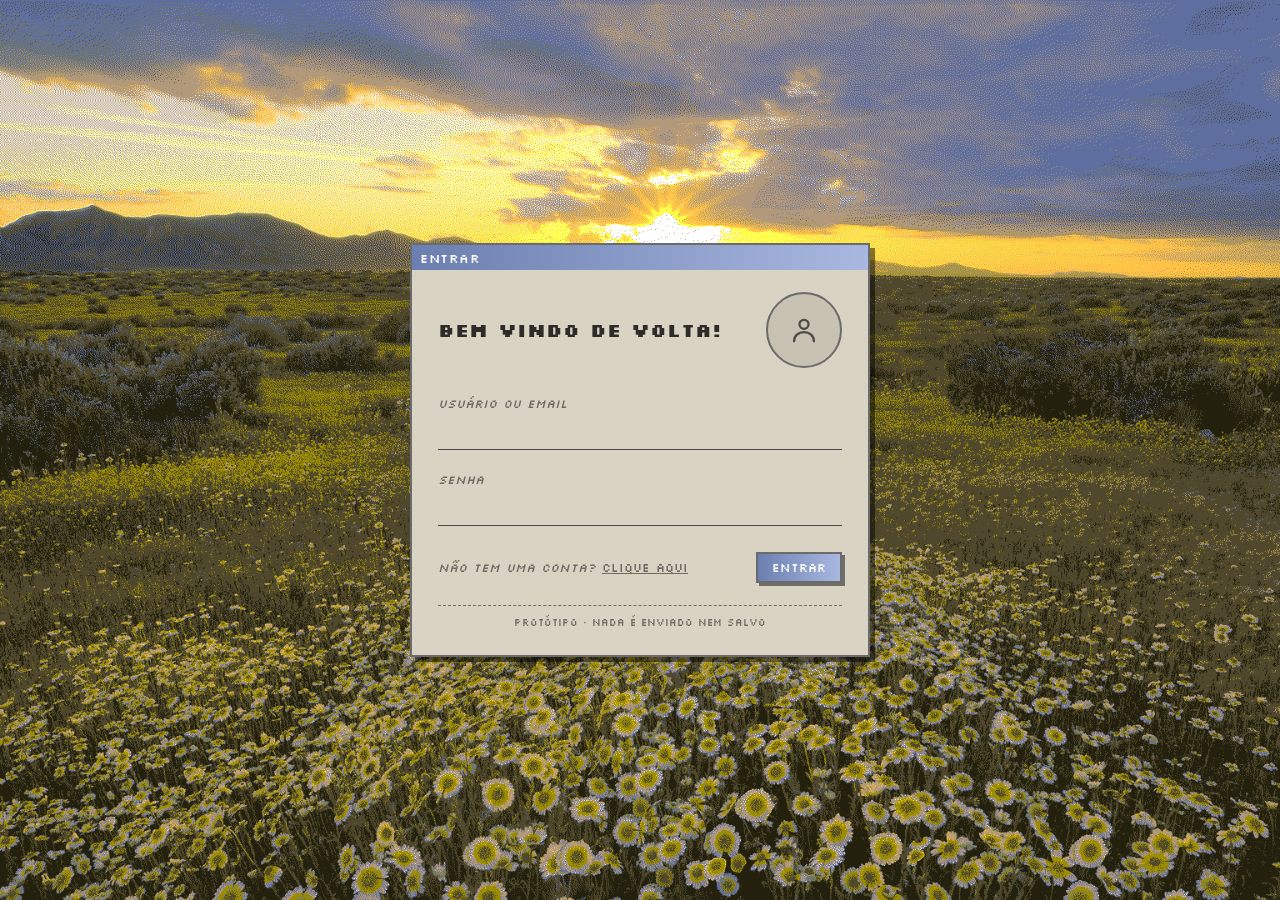
==== commit 1135999f: "final (sem API)" ====
--- a/index.html
+++ b/index.html
@@ -7,19 +7,21 @@
 <link rel="stylesheet" href="style.css">
 <script src="js/aparencia.js"></script>
 <script src="js/janelas.js" defer></script>
+<script src="js/usuario.js" defer></script>
 <script src="js/feed.js" defer></script>
 <script src="js/musica.js" defer></script>
+<script src="js/visor3d.js" defer></script>
+<script src="js/perfil.js" defer></script>
 <script src="js/app.js" defer></script>
 </head>
 <body>
 
-<!-- ============ ACESSO (entrar / criar conta) ============ -->
+<!-- ============ ACESSO (entrar / criar conta) — simulado ============ -->
 <main class="vista tela" data-vista="acesso" hidden>
   <div class="janela principal" id="janela-acesso">
     <div class="titlebar"><p id="titulo-acesso">Entrar</p></div>
     <div class="content">
 
-      <!-- entrar -->
       <form class="form-acesso" id="form-entrar" novalidate>
         <div class="cabecalho">
           <h1>bem vindo de volta!</h1>
@@ -49,7 +51,6 @@
         </div>
       </form>
 
-      <!-- criar conta -->
       <form class="form-acesso" id="form-cadastro" novalidate hidden>
         <div class="cabecalho inverso">
           <h1>comece a usar o zen</h1>
@@ -89,46 +90,23 @@
   <div class="coluna" id="lista-posts"></div>
 </main>
 
-<!-- ============ PERFIL ============ -->
+<!-- ============ PERFIL (espaço modular) ============ -->
 <main class="vista perfil" data-vista="perfil" hidden>
-  <div class="grade">
-
-    <section class="janela usuario">
+  <div class="perfil-area">
+
+    <div class="janela barra-perfil">
       <div class="content">
-        <img class="avatar" src="assets/avatares/watari.jpg" alt="foto de perfil de davikskk (Watari, de Shigatsu wa Kimi no Uso)">
-        <div>
-          <h2>davikskk</h2>
-          <div class="arroba">@6davik9 · profile.exe</div>
-        </div>
-      </div>
-    </section>
-
-    <section class="janela musica">
-      <div class="titlebar"><p>music.txt</p></div>
-      <div class="content">
-        <div class="toca-discos" id="toca-discos">
-          <button type="button" class="vinil" id="vinil" aria-label="escolher música">
-            <span class="vinil-disco"><span class="vinil-rotulo">zen</span></span>
-            <span class="vinil-brilho"></span>
-          </button>
-          <span class="braco" aria-hidden="true"></span>
-        </div>
-        <p class="faixa" id="faixa" aria-live="polite">clique no disco p/ escolher</p>
-        <label class="botao pequeno">
-          abrir arquivo...
-          <input type="file" id="arquivo-musica" accept=".mp3,.mp4,audio/mpeg,video/mp4" hidden>
-        </label>
-        <audio id="audio" preload="metadata"></audio>
-      </div>
-    </section>
-
-    <section class="janela bio">
-      <div class="titlebar"><p>bio.txt</p></div>
-      <div class="content">
-        Curto retrô, gosto de programar e mega meowstic é o goat
-      </div>
-    </section>
-
+        <p class="barra-perfil-titulo">meu_espaço</p>
+        <span class="dica dica-edicao">arraste pela barra de título · redimensione pelo canto · sobreponha à vontade</span>
+        <div class="barra-perfil-botoes">
+          <button type="button" class="botao pequeno so-edicao" id="adicionar-modulo">+ adicionar janela</button>
+          <button type="button" class="botao pequeno so-edicao" id="restaurar-layout">layout padrão</button>
+          <button type="button" class="botao pequeno" id="alternar-edicao" aria-pressed="false">editar espaço</button>
+        </div>
+      </div>
+    </div>
+
+    <div class="mesa" id="mesa-perfil"></div>
   </div>
 </main>
 
@@ -152,7 +130,7 @@
       <path d="M6 10a6 6 0 0 1 12 0c0 4 1.5 5.5 2 6H4c0.5-.5 2-2 2-6z"/>
       <path d="M10 19a2 2 0 0 0 4 0"/>
     </svg>
-    <span class="selo" id="selo-notificacoes">3</span>
+    <span class="selo" id="selo-notificacoes" aria-label="notificações não lidas"></span>
   </a>
   <a href="#" title="novo post" data-abrir="janela-novo-post">
     <svg viewBox="0 0 24 24" fill="none" stroke="#4a4a46" stroke-width="1.8" stroke-linecap="round">
@@ -174,9 +152,11 @@
   </a>
 </nav>
 
+<!-- arquivo da foto de perfil (lido só no navegador) -->
+<input type="file" id="arquivo-avatar" accept="image/*,.png,.jpg,.jpeg,.jfif,.gif,.webp,.avif,.bmp,.svg,.ico" hidden>
+
 <!-- ============ JANELAS FLUTUANTES ============ -->
 
-<!-- conectando (login/cadastro simulados) -->
 <section class="janela flutuante dialogo" id="janela-conectando" role="dialog" aria-modal="true" aria-labelledby="titulo-conectando" hidden>
   <div class="titlebar"><p id="titulo-conectando">conectando.exe</p></div>
   <div class="content">
@@ -185,7 +165,17 @@
   </div>
 </section>
 
-<!-- notificações -->
+<section class="janela flutuante dialogo" id="janela-aviso" role="alertdialog" aria-modal="true" aria-labelledby="titulo-aviso" aria-describedby="mensagem-aviso" hidden>
+  <div class="titlebar"><p id="titulo-aviso">aviso.exe</p></div>
+  <div class="content">
+    <p class="mensagem" id="mensagem-aviso"></p>
+    <div class="acoes-form">
+      <button type="button" class="botao" id="aviso-cancelar">cancelar</button>
+      <button type="button" class="botao primario" id="aviso-confirmar">continuar</button>
+    </div>
+  </div>
+</section>
+
 <section class="janela flutuante" id="janela-notificacoes" role="dialog" aria-labelledby="titulo-notificacoes" hidden>
   <div class="titlebar">
     <p id="titulo-notificacoes">notificações.log</p>
@@ -196,7 +186,6 @@
   </div>
 </section>
 
-<!-- novo post -->
 <section class="janela flutuante" id="janela-novo-post" role="dialog" aria-labelledby="titulo-novo-post" hidden>
   <div class="titlebar">
     <p id="titulo-novo-post">novo_post.txt</p>
@@ -204,8 +193,8 @@
   </div>
   <form class="content" id="form-novo-post">
     <div class="autor-post">
-      <img class="avatar mini" src="assets/avatares/watari.jpg" alt="">
-      <div><strong>davikskk</strong> <span class="arroba">@6davik9</span></div>
+      <img class="avatar mini" src="assets/avatares/watari.jpg" alt="" data-eu-avatar>
+      <div><strong data-eu-nome>davikskk</strong> <span class="arroba" data-eu-arroba>@6davik9</span></div>
     </div>
     <textarea id="texto-novo-post" maxlength="280" rows="4" placeholder="no que você está pensando?" aria-label="texto do post"></textarea>
     <div class="acoes-form">
@@ -215,7 +204,77 @@
   </form>
 </section>
 
-<!-- personalização -->
+<!-- escolher tipo de janela (adicionar ou trocar) -->
+<section class="janela flutuante" id="janela-tipos" role="dialog" aria-labelledby="titulo-tipos" hidden>
+  <div class="titlebar">
+    <p id="titulo-tipos">nova_janela.exe</p>
+    <div class="titlebar-botoes"><button type="button" class="titlebar-botao" data-fechar aria-label="fechar">x</button></div>
+  </div>
+  <div class="content">
+    <p class="mensagem" id="mensagem-tipos">que tipo de janela?</p>
+    <div class="lista-tipos" id="lista-tipos"></div>
+  </div>
+</section>
+
+<!-- aparência de uma janela específica do perfil -->
+<section class="janela flutuante config" id="janela-propriedades" role="dialog" aria-labelledby="titulo-propriedades" hidden>
+  <div class="titlebar">
+    <p id="titulo-propriedades">propriedades.exe</p>
+    <div class="titlebar-botoes"><button type="button" class="titlebar-botao" data-fechar aria-label="fechar">x</button></div>
+  </div>
+  <form class="content" id="form-propriedades">
+    <fieldset class="grupo">
+      <legend>janela</legend>
+      <label class="ajuste-texto"><span>título</span><input type="text" name="titulo" maxlength="32" autocomplete="off"></label>
+      <label class="checar"><input type="checkbox" name="mostrarTitulo"> mostrar barra de título</label>
+      <div class="opcoes-tipo" id="opcoes-tipo"></div>
+    </fieldset>
+    <fieldset class="grupo" data-geo>
+      <legend>tamanho</legend>
+      <div class="tamanhos" role="group" aria-label="tamanho da janela">
+        <button type="button" class="botao pequeno" data-tamanho="2" aria-pressed="false">2x2</button>
+        <button type="button" class="botao pequeno" data-tamanho="4" aria-pressed="false">4x4</button>
+        <button type="button" class="botao pequeno" data-tamanho="6" aria-pressed="false">6x6</button>
+        <button type="button" class="botao pequeno" data-tamanho="personalizado" aria-pressed="false">personalizado</button>
+      </div>
+      <div class="linha tamanho-livre" id="tamanho-livre" hidden>
+        <label class="medida"><span>largura</span><input type="number" name="largura" inputmode="numeric"> px</label>
+        <label class="medida"><span>altura</span><input type="number" name="altura" inputmode="numeric"> px</label>
+        <button type="button" class="botao pequeno" id="aplicar-tamanho">aplicar</button>
+      </div>
+      <p class="dica-campo" id="dica-tamanho"></p>
+      <p class="erro-campo" id="erro-tamanho" role="alert" hidden><span></span><button type="button" class="titlebar-botao" aria-label="fechar aviso">x</button></p>
+    </fieldset>
+    <fieldset class="grupo" data-geo>
+      <legend>camada</legend>
+      <div class="linha camadas">
+        <button type="button" class="botao pequeno" data-camada="fundo" title="enviar para trás de todas">|◀ fundo</button>
+        <button type="button" class="botao pequeno" data-camada="descer" title="uma camada para trás">◀</button>
+        <label class="medida"><span>z</span><input type="number" name="camada" step="1" inputmode="numeric" aria-label="camada (z-index)"></label>
+        <button type="button" class="botao pequeno" data-camada="subir" title="uma camada para frente">▶</button>
+        <button type="button" class="botao pequeno" data-camada="frente" title="trazer para frente de todas">frente ▶|</button>
+      </div>
+      <p class="dica-campo">janelas podem se sobrepor: a de camada maior fica por cima.</p>
+      <p class="erro-campo" id="erro-camada" role="alert" hidden><span></span><button type="button" class="titlebar-botao" aria-label="fechar aviso">x</button></p>
+    </fieldset>
+    <fieldset class="grupo">
+      <legend>cores</legend>
+      <div class="linha">
+        <label class="cor-rotulada"><input type="color" name="corJanela"> janela</label>
+        <label class="cor-rotulada"><input type="color" name="corTitulo"> barra</label>
+        <label class="cor-rotulada"><input type="color" name="corTexto"> texto</label>
+      </div>
+      <label class="ajuste"><span>opacidade</span><input type="range" name="opacidade" min="0.35" max="1" step="0.05"><output></output></label>
+      <p class="aviso-contraste" hidden>! pouco contraste entre texto e janela</p>
+    </fieldset>
+    <div class="acoes-form">
+      <span class="dica">só esta janela</span>
+      <button type="button" class="botao" id="propriedades-tema">usar tema global</button>
+    </div>
+  </form>
+</section>
+
+<!-- personalização global -->
 <section class="janela flutuante config" id="janela-config" role="dialog" aria-labelledby="titulo-config" hidden>
   <div class="titlebar">
     <p id="titulo-config">painel_de_controle.exe</p>
@@ -229,7 +288,7 @@
       <div class="linha">
         <label class="botao pequeno">
           carregar imagem...
-          <input type="file" id="arquivo-fundo" accept="image/*" hidden>
+          <input type="file" id="arquivo-fundo" accept="image/*,.png,.jpg,.jpeg,.jfif,.gif,.webp,.avif,.bmp,.svg,.ico" hidden>
         </label>
         <label class="ajuste-select">
           <span>ajuste</span>
@@ -244,6 +303,20 @@
     </fieldset>
 
     <fieldset class="grupo">
+      <legend>texto</legend>
+      <div class="linha">
+        <span class="rotulo">cor</span>
+        <div class="amostras cores" id="amostras-texto"></div>
+        <input type="color" name="textColor" aria-label="cor personalizada do texto">
+      </div>
+      <p class="aviso-contraste" hidden>! pouco contraste com a cor das janelas</p>
+      <label class="ajuste-select linha-cheia">
+        <span>fonte</span>
+        <select name="font" id="select-fonte"></select>
+      </label>
+    </fieldset>
+
+    <fieldset class="grupo">
       <legend>janelas</legend>
       <div class="linha">
         <span class="rotulo">cor</span>
@@ -275,7 +348,8 @@
   </form>
 </section>
 
-<!-- modelo de post usado por js/feed.js -->
+<!-- ============ MODELOS (usados pelos scripts) ============ -->
+
 <template id="modelo-post">
   <article class="janela post">
     <img class="avatar" src="" alt="">
@@ -286,17 +360,11 @@
     </div>
     <div class="content texto"></div>
     <div class="content rodape">
-      <div class="interacoes">
-        <button type="button" class="acao curtir" aria-pressed="false" title="curtir">
-          <svg viewBox="0 0 24 24" fill="none" stroke="currentColor" stroke-width="1.6" stroke-linejoin="round"><path d="M12 20s-7-4.35-9.5-8.5C.8 8 2.5 4.5 6 4.5c2 0 3.5 1.2 4 2.5.5-1.3 2-2.5 4-2.5 3.5 0 5.2 3.5 3.5 7-2.5 4.15-9.5 8.5-9.5 8.5z"/></svg>
-          <span class="contador"></span>
-        </button>
-        <button type="button" class="acao comentar" aria-expanded="false" title="comentários">
-          <svg viewBox="0 0 24 24" fill="none" stroke="currentColor" stroke-width="1.6" stroke-linejoin="round"><path d="M4 5h16v11H8l-4 4V5z"/></svg>
-          <span class="contador"></span>
-        </button>
-      </div>
-      <button type="button" class="acao marcar" aria-pressed="false" title="marcar post">
+      <button type="button" class="acao comentar" aria-expanded="false">
+        <svg viewBox="0 0 24 24" fill="none" stroke="currentColor" stroke-width="1.6" stroke-linejoin="round"><path d="M4 5h16v11H8l-4 4V5z"/></svg>
+        <span>comentar</span>
+      </button>
+      <button type="button" class="acao marcar" aria-pressed="false" title="marcar post (só você vê)">
         <svg viewBox="0 0 24 24" fill="none" stroke="currentColor" stroke-width="1.6" stroke-linejoin="round"><path d="M5 3v18M5 4h11l-2 3 2 3H5"/></svg>
       </button>
     </div>
@@ -310,5 +378,24 @@
   </article>
 </template>
 
+<template id="modelo-modulo">
+  <section class="janela modulo">
+    <div class="titlebar">
+      <p class="titulo-modulo"></p>
+      <div class="titlebar-botoes so-edicao">
+        <button type="button" class="titlebar-botao" data-acao="propriedades" title="aparência desta janela" aria-label="aparência desta janela">
+          <svg viewBox="0 0 12 12" fill="none" stroke="currentColor" stroke-width="1.4"><path d="M2 3h8M2 6h8M2 9h8"/><path d="M4 2v2M8 5v2M5 8v2"/></svg>
+        </button>
+        <button type="button" class="titlebar-botao" data-acao="trocar" title="trocar tipo de janela" aria-label="trocar tipo de janela">
+          <svg viewBox="0 0 12 12" fill="none" stroke="currentColor" stroke-width="1.4"><path d="M2 4h7M7 2l2 2-2 2M10 8H3M5 6l-2 2 2 2"/></svg>
+        </button>
+        <button type="button" class="titlebar-botao" data-acao="remover" title="remover janela" aria-label="remover janela">x</button>
+      </div>
+    </div>
+    <div class="content corpo-modulo"></div>
+    <span class="alca so-edicao" aria-hidden="true"></span>
+  </section>
+</template>
+
 </body>
 </html>
--- a/style.css
+++ b/style.css
@@ -10,7 +10,9 @@
   --text-muted: #6f6a5e;
   --line: #4a4a4a;
   --avatar-bg: #c7c2b2;
-  --like: #b5484a;
+  --alerta: #b5484a;
+
+  --font: 'Silkscreen', monospace;
 
   /* papel de parede */
   --bg-image: url('foto.png');
@@ -26,12 +28,9 @@
   --border-width: 2px;
   --radius: 0px;
 
-  /* derivadas */
-  --window-fill: color-mix(in srgb, var(--bg-window) calc(var(--window-opacity) * 100%), transparent);
   --window-hover: color-mix(in srgb, var(--bg-window), #fff 30%);
   --shadow-color: rgba(0, 0, 0, var(--shadow-alpha));
   --shadow: var(--shadow-offset) var(--shadow-offset) 0 var(--shadow-color);
-  --shadow-sm: calc(var(--shadow-offset) * 0.6) calc(var(--shadow-offset) * 0.6) 0 var(--shadow-color);
   --radius-inner: max(0px, calc(var(--radius) - var(--border-width)));
 }
 
@@ -45,7 +44,7 @@
 }
 
 body{
-  font-family: 'Silkscreen', monospace;
+  font-family: var(--font);
   color: var(--text-dark);
   background:
     linear-gradient(rgba(0, 0, 0, var(--bg-dim)), rgba(0, 0, 0, var(--bg-dim))) fixed,
@@ -59,7 +58,11 @@
 /* ============ JANELA (componente base) ============ */
 
 .janela{
-  background-color: var(--window-fill);
+  /* recalculadas aqui para que cada janela possa ter as próprias cores */
+  --text-muted: color-mix(in srgb, var(--text-dark) 62%, var(--bg-window));
+  --window-hover: color-mix(in srgb, var(--bg-window), #fff 30%);
+  background-color: color-mix(in srgb, var(--bg-window) calc(var(--window-opacity) * 100%), transparent);
+  color: var(--text-dark);
   border: var(--border-width) solid var(--border);
   border-radius: var(--radius);
   box-shadow: var(--shadow);
@@ -97,17 +100,21 @@
   width: 18px;
   height: 16px;
   padding: 0;
-  font-family: inherit;
+  display: inline-flex;
+  align-items: center;
+  justify-content: center;
+  font-family: var(--font);
   font-size: 10px;
   line-height: 1;
-  color: var(--text-dark);
-  background: var(--bg-window);
+  color: #2e2c28;
+  background: #d9d3c4;
   border: 1px solid var(--border);
   box-shadow: inset -1px -1px 0 rgba(0, 0, 0, 0.3), inset 1px 1px 0 rgba(255, 255, 255, 0.7);
   cursor: pointer;
 }
 
-.titlebar-botao:hover{ background: var(--window-hover); }
+.titlebar-botao svg{ width: 10px; height: 10px; }
+.titlebar-botao:hover{ background: #eeeadf; }
 .titlebar-botao:active{ box-shadow: inset 1px 1px 0 rgba(0, 0, 0, 0.3); }
 
 /* abrir janela: pequeno "pop" em degraus, estilo sistema antigo */
@@ -143,10 +150,13 @@
 
 .botao:hover{ background: var(--window-hover); }
 
-.botao:active{
+.botao:active,
+.botao[aria-pressed="true"]{
   transform: translate(3px, 3px);
   box-shadow: none;
 }
+
+.botao[aria-pressed="true"]{ background: var(--window-hover); border-style: dashed; }
 
 .botao.primario{
   background: linear-gradient(90deg, var(--title-start), var(--title-end));
@@ -161,13 +171,16 @@
   box-shadow: 2px 2px 0 var(--shadow-color);
 }
 
-.botao.pequeno:active{ transform: translate(2px, 2px); }
+.botao.pequeno:active,
+.botao.pequeno[aria-pressed="true"]{ transform: translate(2px, 2px); box-shadow: none; }
 
 .botao:focus-visible,
 .acao:focus-visible,
 .menu a:focus-visible,
 .vinil:focus-visible,
 .titlebar-botao:focus-visible,
+.avatar-trocar:focus-visible,
+.tipo-opcao:focus-visible,
 .botao:has(input:focus-visible){
   outline: 2px dotted var(--text-dark);
   outline-offset: 2px;
@@ -264,7 +277,7 @@
   box-shadow: 0 1px 0 var(--title-start);
 }
 
-.campo input[aria-invalid="true"]{ border-bottom-color: var(--like); }
+.campo input[aria-invalid="true"]{ border-bottom-color: var(--alerta); }
 
 .trocar{
   margin: 0;
@@ -293,7 +306,7 @@
 .erro{
   margin: -6px 0 0;
   font-size: 11px;
-  color: var(--like);
+  color: var(--alerta);
 }
 
 .erro::before{ content: "! "; font-weight: 700; }
@@ -305,7 +318,6 @@
   font-size: 10px;
   color: var(--text-muted);
   text-align: center;
-  opacity: 0.85;
 }
 
 /* ============ FEED ============ */
@@ -381,12 +393,6 @@
   color: var(--text-muted);
 }
 
-.post .interacoes{
-  display: flex;
-  gap: 6px;
-  align-items: center;
-}
-
 .acao{
   display: inline-flex;
   align-items: center;
@@ -394,7 +400,7 @@
   min-height: 28px;
   padding: 3px 8px;
   font-family: inherit;
-  font-size: 12px;
+  font-size: 11px;
   color: var(--text-muted);
   background: none;
   border: 1px solid transparent;
@@ -416,20 +422,14 @@
 
 .acao svg{ width: 15px; height: 15px; flex: none; }
 
-.acao.curtir[aria-pressed="true"]{ color: var(--like); }
-.acao.curtir[aria-pressed="true"] svg{ fill: currentColor; animation: pulso 0.3s steps(3); }
 .acao.marcar[aria-pressed="true"]{ color: var(--title-start); }
-.acao.marcar[aria-pressed="true"] svg path{ fill: currentColor; fill-rule: evenodd; }
+.acao.marcar[aria-pressed="true"] svg path{ fill: currentColor; }
 .acao.comentar[aria-expanded="true"]{
   color: var(--text-dark);
   border-color: var(--border);
   background: var(--window-hover);
 }
 
-@keyframes pulso{
-  50%{ transform: scale(1.35); }
-}
-
 .comentarios{
   border-top: 1px dashed color-mix(in srgb, var(--border) 70%, transparent);
   padding: 12px 16px 14px;
@@ -445,6 +445,12 @@
   gap: 10px;
 }
 
+.lista-comentarios:empty::before{
+  content: "nenhum comentário ainda";
+  color: var(--text-muted);
+  font-size: 11px;
+}
+
 .lista-comentarios li{
   display: flex;
   gap: 10px;
@@ -460,17 +466,12 @@
   align-items: center;
 }
 
-.form-comentario input,
-.config select,
-#texto-novo-post{
+.form-comentario input{
+  flex: 1;
+  min-width: 0;
   font-family: inherit;
   font-size: 12px;
   color: var(--text-dark);
-}
-
-.form-comentario input{
-  flex: 1;
-  min-width: 0;
   border: none;
   border-bottom: 1px solid var(--line);
   background: transparent;
@@ -499,7 +500,7 @@
   position: relative;
   width: 42px;
   height: 42px;
-  background-color: var(--window-fill);
+  background-color: color-mix(in srgb, var(--bg-window) calc(var(--window-opacity) * 100%), transparent);
   border: var(--border-width) solid var(--border);
   border-radius: var(--radius);
   box-shadow: 4px 4px 0 var(--shadow-color);
@@ -527,23 +528,18 @@
 
 .menu svg{ width: 19px; height: 19px; }
 
+/* indicador de não lidas: um ponto, sem contagem */
 .selo{
   position: absolute;
-  top: -8px;
-  left: -8px;
-  min-width: 18px;
-  height: 18px;
-  padding: 0 4px;
-  font-size: 10px;
-  line-height: 15px;
-  text-align: center;
-  color: #fff;
-  background: var(--like);
+  top: -5px;
+  left: -5px;
+  width: 12px;
+  height: 12px;
+  background: var(--title-start);
   border: 2px solid var(--border);
-  border-radius: 9px;
-}
-
-/* ============ PERFIL ============ */
+}
+
+/* ============ PERFIL · espaço modular ============ */
 
 .perfil{
   min-height: 100vh;
@@ -552,66 +548,294 @@
   justify-content: center;
 }
 
-.grade{
+.perfil-area{
   width: 100%;
   max-width: 760px;
-  display: grid;
-  grid-template-columns: 2fr 1fr;
-  align-content: start;
-  gap: 18px;
-}
-
-.usuario{
-  display: flex;
-  align-items: center;
-  gap: 20px;
-}
-
-.usuario .content{
+}
+
+.barra-perfil{ margin-bottom: 18px; }
+
+.barra-perfil .content{
+  display: flex;
+  align-items: center;
+  gap: 12px;
+  flex-wrap: wrap;
+  padding: 8px 10px 8px 14px;
+}
+
+.barra-perfil-titulo{
+  margin: 0;
+  font-size: 12px;
+  font-weight: 700;
+}
+
+.barra-perfil-botoes{
+  margin-left: auto;
+  display: flex;
+  gap: 10px;
+  flex-wrap: wrap;
+}
+
+.perfil:not(.editando) .so-edicao,
+.perfil:not(.editando) .dica-edicao{ display: none; }
+
+.mesa{
+  position: relative;
+  min-height: 420px;
+  /* as camadas das janelas (z-index 1–20) valem só aqui dentro: menu, painéis e avisos ficam sempre acima */
+  isolation: isolate;
+}
+
+.perfil.editando .mesa{
+  outline: 2px dashed color-mix(in srgb, var(--bg-window) 70%, transparent);
+  outline-offset: 6px;
+  background-image: radial-gradient(color-mix(in srgb, var(--bg-window) 55%, transparent) 1px, transparent 1.5px);
+  background-size: 12px 12px;
+}
+
+.modulo{
+  position: absolute;
+  display: flex;
+  flex-direction: column;
+  min-width: 0;
+}
+
+.modulo .titlebar{ flex: none; }
+
+.modulo .titulo-modulo{
+  overflow: hidden;
+  text-overflow: ellipsis;
+  white-space: nowrap;
+}
+
+.modulo .corpo-modulo{
+  flex: 1;
+  min-height: 0;
+  overflow: hidden;
+}
+
+/* sem barra de título fora do modo edição (no modo edição ela volta para servir de alça) */
+.perfil:not(.editando) .modulo.sem-titulo > .titlebar{ display: none; }
+
+.perfil.editando .modulo > .titlebar{ cursor: grab; touch-action: none; user-select: none; }
+
+.modulo.arrastando{
+  z-index: 21 !important; /* só enquanto arrasta, para ver onde solta; a camada salva não muda */
+  opacity: 0.88;
+  box-shadow: calc(var(--shadow-offset) + 6px) calc(var(--shadow-offset) + 6px) 0 var(--shadow-color);
+  outline: 2px dotted var(--title-start);
+  outline-offset: 3px;
+}
+
+.modulo.arrastando > .titlebar{ cursor: grabbing; }
+
+.modulo.selecionado{ outline: 2px dotted var(--title-start); outline-offset: 3px; }
+
+/* alça de redimensionar, com riscos diagonais de sistema antigo */
+.alca{
+  position: absolute;
+  right: 0;
+  bottom: 0;
+  width: 16px;
+  height: 16px;
+  cursor: nwse-resize;
+  touch-action: none;
+  background: linear-gradient(135deg, transparent 0 45%, var(--border) 45% 52%, transparent 52% 65%, var(--border) 65% 72%, transparent 72%);
+}
+
+/* conteúdo dos tipos */
+
+.modulo[data-tipo="perfil"] .corpo-modulo{
   display: flex;
   align-items: center;
   gap: 20px;
   padding: 24px;
 }
 
-.usuario .avatar{ box-shadow: 3px 3px 0 var(--shadow-color); }
-
-.usuario h2{
+.modulo h2{
   font-size: 20px;
   margin: 0 0 6px;
-}
-
-.usuario .arroba{
+  overflow-wrap: anywhere;
+}
+
+.modulo .arroba{
   font-size: 12px;
   color: var(--text-muted);
-}
-
-.musica .content{
+  overflow-wrap: anywhere;
+}
+
+.avatar-trocar{
+  position: relative;
+  padding: 0;
+  border: none;
+  background: none;
+  border-radius: 50%;
+  cursor: pointer;
+  flex: none;
+}
+
+.avatar-trocar .avatar{ box-shadow: 3px 3px 0 var(--shadow-color); }
+
+.avatar-trocar span{
+  position: absolute;
+  inset: 2px;
+  border-radius: 50%;
+  display: flex;
+  align-items: center;
+  justify-content: center;
+  font-family: var(--font);
+  font-size: 10px;
+  color: #fff;
+  background: rgba(0, 0, 0, 0.45);
+  opacity: 0;
+}
+
+.avatar-trocar:hover span,
+.avatar-trocar:focus-visible span{ opacity: 1; }
+
+[contenteditable]{
+  outline: none;
+  border-radius: 2px;
+}
+
+.perfil.editando [contenteditable="plaintext-only"],
+.perfil.editando [contenteditable="true"]{
+  background: color-mix(in srgb, var(--window-hover) 70%, transparent);
+  box-shadow: inset 0 -1px 0 var(--title-start);
+  cursor: text;
+}
+
+.modulo[data-tipo="texto"] .corpo-modulo{
+  padding: 18px 22px;
+  overflow: auto;
+}
+
+.texto-livre{
+  min-height: 100%;
+  font-size: 13px;
+  line-height: 1.7;
+  white-space: pre-wrap;
+  overflow-wrap: anywhere;
+}
+
+.texto-livre:empty::before{
+  content: attr(data-vazio);
+  color: var(--text-muted);
+}
+
+.modulo[data-tipo="imagem"] .corpo-modulo,
+.modulo[data-tipo="3d"] .corpo-modulo{
+  padding: 0;
+  display: flex;
+  flex-direction: column;
+}
+
+.modulo[data-tipo="imagem"] .corpo-modulo{ position: relative; }
+
+.quadro-imagem{
+  flex: 1;
+  min-height: 0;
+  overflow: hidden;
+  background: color-mix(in srgb, var(--bg-window), #000 12%);
+}
+
+.imagem-modulo{
+  width: 100%;
+  height: 100%;
+  display: block;
+}
+
+/* no modo edição a barra flutua sobre a imagem, sem roubar altura dela */
+.modulo[data-tipo="imagem"] .barra-modulo{
+  position: absolute;
+  left: 0;
+  right: 0;
+  bottom: 0;
+  background: color-mix(in srgb, var(--bg-window) 88%, transparent);
+}
+
+.vazio-modulo{
+  flex: 1;
+  margin: 10px;
+  min-height: 0;
   display: flex;
   flex-direction: column;
   align-items: center;
   justify-content: center;
   gap: 10px;
-  padding: 18px 16px 16px;
-  min-height: 96px;
-}
-
-.bio{
-  grid-column: 1 / -1;
-}
-
-.bio .content{
-  font-size: 13px;
-  line-height: 1.7;
-  padding: 20px 24px;
-}
-
-/* ============ MUSIC.TXT · VINIL ============ */
+  padding: 10px;
+  border: 2px dashed color-mix(in srgb, var(--border) 70%, transparent);
+  color: var(--text-muted);
+  font-size: 11px;
+  text-align: center;
+}
+
+.barra-modulo{
+  display: flex;
+  align-items: center;
+  gap: 8px;
+  flex-wrap: wrap;
+  padding: 6px 8px;
+  border-top: 1px dashed color-mix(in srgb, var(--border) 70%, transparent);
+  font-size: 10px;
+  color: var(--text-muted);
+}
+
+.barra-modulo .dica{ margin-left: auto; }
+
+.palco-3d{
+  position: relative;
+  flex: 1;
+  min-height: 0;
+  background: radial-gradient(circle at 50% 40%, color-mix(in srgb, var(--bg-window), #fff 35%), color-mix(in srgb, var(--bg-window), #000 15%));
+  cursor: grab;
+  touch-action: none;
+}
+
+.palco-3d:active{ cursor: grabbing; }
+
+.palco-3d canvas{
+  position: absolute;
+  inset: 0;
+  width: 100%;
+  height: 100%;
+  image-rendering: pixelated;
+}
+
+.palco-3d .aviso-3d{
+  position: absolute;
+  left: 8px;
+  bottom: 6px;
+  font-size: 10px;
+  color: var(--alerta);
+}
+
+.campo-mini{
+  font-family: inherit;
+  font-size: 10px;
+  color: #2e2c28;
+  padding: 2px 4px;
+  background: #eeeadf;
+  border: 2px solid var(--border);
+  border-radius: 0;
+}
+
+/* ============ MÚSICA · VINIL ============ */
+
+.modulo[data-tipo="musica"] .corpo-modulo{
+  display: flex;
+  flex-direction: column;
+  align-items: center;
+  justify-content: center;
+  gap: 10px;
+  padding: 16px;
+}
 
 .toca-discos{
   position: relative;
   width: 132px;
   height: 120px;
+  flex: none;
 }
 
 .vinil{
@@ -632,13 +856,12 @@
   position: absolute;
   inset: 0;
   border-radius: 50%;
-  background:
-    repeating-radial-gradient(circle, #1d1c1a 0 2px, #2b2a27 2px 3px, #1d1c1a 3px 5px);
+  background: repeating-radial-gradient(circle, #1d1c1a 0 2px, #2b2a27 2px 3px, #1d1c1a 3px 5px);
   animation: girar 3.6s linear infinite;
   animation-play-state: paused;
 }
 
-/* marca branca na borda: mostra a rotação mesmo com o rótulo sem detalhes */
+/* marca clara na borda: deixa a rotação visível */
 .vinil-disco::after{
   content: "";
   position: absolute;
@@ -657,6 +880,7 @@
   background: linear-gradient(135deg, var(--title-start), var(--title-end));
   border: 2px solid #1d1c1a;
   color: var(--title-text);
+  font-family: var(--font);
   font-size: 9px;
   display: flex;
   align-items: flex-start;
@@ -678,7 +902,7 @@
   border: 1px solid #1d1c1a;
 }
 
-/* reflexo fixo (não gira) para dar volume ao disco */
+/* reflexo fixo (não gira) */
 .vinil-brilho{
   position: absolute;
   inset: 0;
@@ -706,7 +930,6 @@
   pointer-events: none;
 }
 
-/* cabeça da agulha */
 .braco::after{
   content: "";
   position: absolute;
@@ -734,7 +957,7 @@
   white-space: nowrap;
 }
 
-.faixa.erro-midia{ color: var(--like); }
+.faixa.erro-midia{ color: var(--alerta); }
 
 /* ============ JANELAS FLUTUANTES ============ */
 
@@ -767,13 +990,15 @@
 .janela.flutuante.inativa .titlebar{ filter: grayscale(0.7) brightness(0.95); }
 
 .janela.dialogo{
-  width: min(300px, calc(100vw - 32px));
+  width: min(320px, calc(100vw - 32px));
   z-index: 40;
 }
 
 .janela.dialogo .titlebar{ cursor: default; }
 
-.mensagem{ margin: 0 0 14px; }
+.janela.dialogo .acoes-form{ margin-top: 0; justify-content: flex-end; }
+
+.mensagem{ margin: 0 0 14px; line-height: 1.6; }
 
 .progresso{
   height: 20px;
@@ -832,7 +1057,10 @@
   resize: vertical;
   min-height: 90px;
   padding: 8px;
+  font-family: inherit;
+  font-size: 12px;
   line-height: 1.6;
+  color: var(--text-dark);
   background: var(--window-hover);
   border: 2px solid var(--border);
   box-shadow: inset 2px 2px 0 rgba(0, 0, 0, 0.15);
@@ -846,7 +1074,37 @@
 .contador-caracteres,
 .dica{ font-size: 10px; color: var(--text-muted); }
 
-/* ============ PAINEL DE CONTROLE ============ */
+/* tipos de janela (adicionar / trocar) */
+.lista-tipos{
+  display: grid;
+  gap: 10px;
+}
+
+.tipo-opcao{
+  display: grid;
+  grid-template-columns: 34px 1fr;
+  align-items: center;
+  gap: 12px;
+  width: 100%;
+  padding: 8px 10px;
+  font-family: inherit;
+  text-align: left;
+  color: var(--text-dark);
+  background: var(--bg-window);
+  border: 2px solid var(--border);
+  box-shadow: 2px 2px 0 var(--shadow-color);
+  cursor: pointer;
+}
+
+.tipo-opcao:hover{ background: var(--window-hover); }
+.tipo-opcao:active{ transform: translate(2px, 2px); box-shadow: none; }
+.tipo-opcao:disabled{ opacity: 0.45; cursor: default; transform: none; box-shadow: none; }
+
+.tipo-opcao svg{ width: 30px; height: 30px; }
+.tipo-opcao strong{ display: block; font-size: 12px; }
+.tipo-opcao small{ display: block; font-size: 10px; color: var(--text-muted); margin-top: 2px; }
+
+/* ============ PAINÉIS DE CONFIGURAÇÃO ============ */
 
 .janela.config{ width: min(400px, calc(100vw - 32px)); }
 
@@ -874,7 +1132,8 @@
 
 .rotulo,
 .ajuste span,
-.ajuste-select span{
+.ajuste-select span,
+.ajuste-texto span{
   font-size: 11px;
   color: var(--text-muted);
 }
@@ -899,11 +1158,28 @@
   margin-left: auto;
 }
 
-.config select{
+.ajuste-select.linha-cheia{ display: flex; margin: 10px 0 0; }
+.ajuste-select.linha-cheia select{ flex: 1; }
+
+.ajuste-texto{
+  display: grid;
+  grid-template-columns: 76px 1fr;
+  align-items: center;
+  gap: 8px;
+  margin: 4px 0 10px;
+}
+
+.config select,
+.config input[type="text"],
+.config input[type="number"]{
+  font-family: inherit;
+  font-size: 12px;
+  color: #2e2c28;
   padding: 3px 4px;
-  background: var(--window-hover);
+  background: #eeeadf;
   border: 2px solid var(--border);
   border-radius: 0;
+  min-width: 0;
 }
 
 .checar{
@@ -915,6 +1191,53 @@
 }
 
 .checar input{ accent-color: var(--title-start); margin: 0; }
+
+.cor-rotulada{
+  display: inline-flex;
+  align-items: center;
+  gap: 6px;
+  font-size: 11px;
+  cursor: pointer;
+}
+
+/* tamanho e camada de uma janela do perfil */
+.tamanhos{ display: flex; flex-wrap: wrap; gap: 8px; margin: 4px 0 2px; }
+.tamanhos .botao:disabled{ opacity: 0.45; cursor: not-allowed; transform: none; box-shadow: none; }
+
+.medida{ display: inline-flex; align-items: center; gap: 6px; font-size: 11px; }
+.medida span{ font-size: 11px; color: var(--text-muted); }
+.config .medida input{ width: 64px; }
+.config .camadas .medida input{ width: 46px; }
+.config input[aria-invalid="true"]{ border-color: var(--alerta); }
+
+.dica-campo{ margin: 8px 0 0; font-size: 10px; color: var(--text-muted); }
+
+.erro-campo{
+  display: flex;
+  align-items: flex-start;
+  gap: 8px;
+  margin: 8px 0 0;
+  padding: 6px 6px 6px 8px;
+  font-size: 11px;
+  line-height: 1.5;
+  color: var(--alerta);
+  border: 1px dashed var(--alerta);
+  background: color-mix(in srgb, var(--alerta) 8%, transparent);
+}
+.erro-campo[hidden]{ display: none; }
+.erro-campo::before{ content: "!"; font-weight: 700; }
+.erro-campo span{ flex: 1; }
+.erro-campo .titlebar-botao{ flex: none; }
+
+.opcoes-tipo:empty{ display: none; }
+.opcoes-tipo{ margin-top: 10px; }
+.acoes-tipo{ margin-bottom: 0; }
+
+.aviso-contraste{
+  margin: 6px 0 0;
+  font-size: 10px;
+  color: var(--alerta);
+}
 
 .amostras{
   display: flex;
@@ -950,7 +1273,7 @@
   width: 34px;
   height: 24px;
   padding: 1px;
-  background: var(--bg-window);
+  background: #d9d3c4;
   border: 2px solid var(--border);
   box-shadow: 2px 2px 0 var(--shadow-color);
   cursor: pointer;
@@ -989,7 +1312,7 @@
   width: 11px;
   height: 18px;
   margin-top: -7px;
-  background: var(--bg-window);
+  background: #d9d3c4;
   border: 2px solid var(--border);
   box-shadow: 2px 2px 0 var(--shadow-color);
 }
@@ -998,7 +1321,7 @@
   width: 7px;
   height: 14px;
   border-radius: 0;
-  background: var(--bg-window);
+  background: #d9d3c4;
   border: 2px solid var(--border);
   box-shadow: 2px 2px 0 var(--shadow-color);
 }
@@ -1014,9 +1337,28 @@
     padding: 34px 70px 34px 16px;
   }
 
-  .grade{
-    grid-template-columns: 1fr;
+  /* no celular as janelas do perfil empilham, na ordem em que aparecem no desktop */
+  .mesa{
+    display: flex;
+    flex-direction: column;
+    gap: 18px;
+    min-height: 0;
+    height: auto !important;
   }
+
+  .modulo{
+    position: relative;
+    left: auto !important;
+    top: auto !important;
+    width: auto !important;
+    height: auto !important;
+  }
+
+  .modulo[data-tipo="imagem"],
+  .modulo[data-tipo="3d"]{ height: 280px !important; }
+
+  .modulo .alca{ display: none; }
+  .perfil.editando .modulo > .titlebar{ cursor: default; }
 
   .menu{
     right: 10px;
@@ -1047,7 +1389,6 @@
 @media (prefers-reduced-motion: reduce){
   .vista .janela,
   .janela.flutuante,
-  .post.novo,
-  .acao.curtir[aria-pressed="true"] svg{ animation: none; }
+  .post.novo{ animation: none; }
   .braco{ transition: none; }
 }
